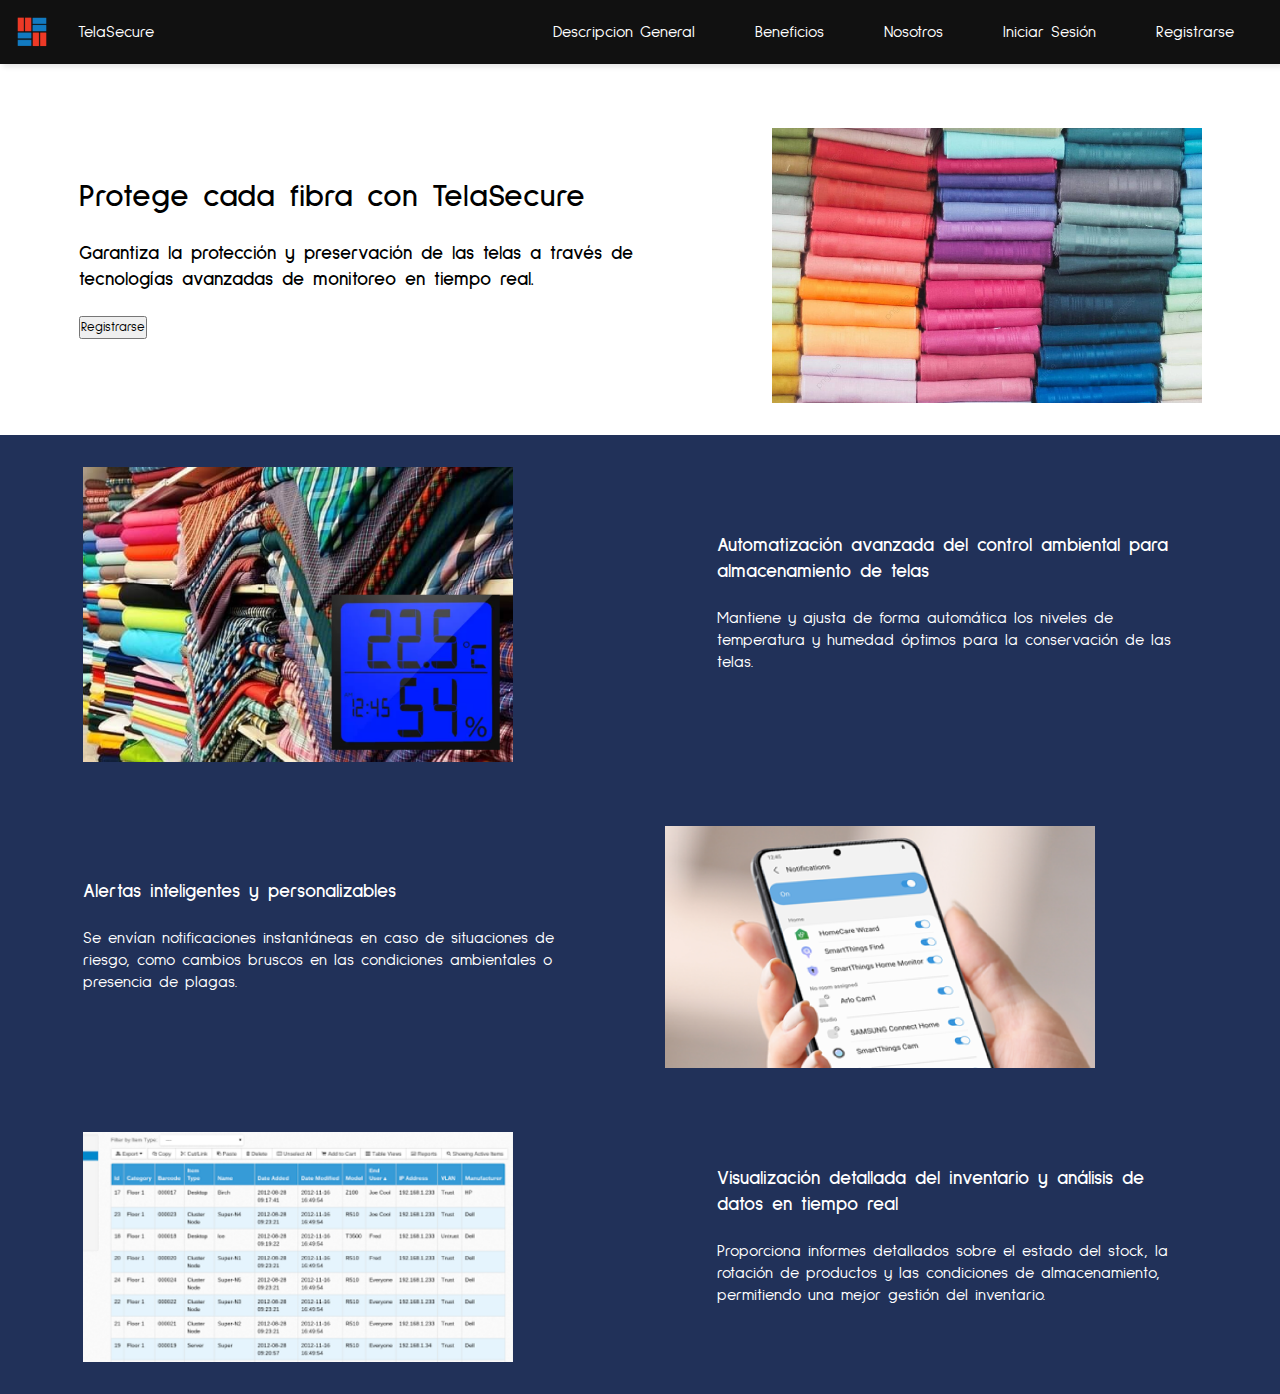
==== index.html @ ffa91fff "feat: Initial setup of landing page structure, header, description" ====
<!DOCTYPE html>
<html lang="es">
<head>
  <meta charset="UTF-8">
  <meta http-equiv="X-UA-Compatible" content="IE=edge">
  <meta name="viewport" content="width=device-width, initial-scale=1.0">
  <link rel="preconnect" href="https://fonts.googleapis.com">
    <link rel="preconnect" href="https://fonts.gstatic.com" crossorigin>
    <link href="https://fonts.googleapis.com/css2?family=Sulphur+Point:wght@300;400;700&display=swap" rel="stylesheet">
  <title>TelaSecure</title>
  <link rel="stylesheet" href="/styles/style.css">
  <style>
    nav a.active {
      font-weight: bold;
      color: var(--secundario);
    }
  </style>
</head>
<body>
  <nav>
    <ul class="sidebar">
      <li onclick="hideSidebar()"><a href="#"><svg xmlns="http://www.w3.org/2000/svg" height="26" viewBox="0 96 960 960" width="26"><path d="m249 849-42-42 231-231-231-231 42-42 231 231 231-231 42 42-231 231 231 231-42 42-231-231-231 231Z"/></svg></a></li>
      <li><a href="#DescripcionGeneral" class="nav-link">Descripcion General</a></li>
      <li><a href="#Beneficios" class="nav-link">Beneficios</a></li>
      <li><a href="#Nosotros" class="nav-link">Nosotros</a></li>
      <li><a href="/inicio-sesion.html">Iniciar Sesión</a></li>
      <li><a href="/registro.html" id="registro" >Registrarse</a></li>
    </ul>
    <img src="/img/TelaSecureLogo.png">
    <ul>
      <li><a href="/index.html">TelaSecure</a></li>
      <li class="hideOnMobile"><a href="#DescripcionGeneral" class="nav-link">Descripcion General</a></li>
      <li class="hideOnMobile"><a href="#Beneficios" class="nav-link">Beneficios</a></li>
      <li class="hideOnMobile"><a href="#Nosotros" class="nav-link">Nosotros</a></li>
      <li class="hideOnMobile"><a href="/inicio-sesion.html">Iniciar Sesión</a></li>
      <li class="hideOnMobile" id="registro"><a href="/registro.html">Registrarse</a></li>
      <li class="menu-button" onclick="showSidebar()"><a href="#"><svg xmlns="http://www.w3.org/2000/svg" height="26" viewBox="0 96 960 960" width="26"><path d="M120 816v-60h720v60H120Zm0-210v-60h720v60H120Zm0-210v-60h720v60H120Z"/></svg></a></li>
    </ul>
  </nav>
  <header>
    <section id="banner">
        <div id="eslogan">
            <h1>Protege cada fibra con <span class="highlight">TelaSecure</span></h1><br>
            <h3>Garantiza la protección y preservación de las telas a través de tecnologías avanzadas de monitoreo en tiempo real.</h3><br>
            <button class="probar" onclick="window.location.href='/registro.html'">Registrarse</button>
        </div>
        <img src="img/banner.png" width="430px" class="imagenReferencia">
    </section>
</header>

<section id="DescripcionGeneral">
    <div class="contenedorDescripcion">
        <img src="img/descripcion1.png" width="430px" class="imagenReferencia">
        <br>
        <div class="puntos">
            <h3>Automatización avanzada del control ambiental para almacenamiento de telas</h3><br>
            <p>Mantiene y ajusta de forma automática los niveles de temperatura y humedad óptimos para la conservación de las telas.</p>
            <br>
        </div>
    </div>
    <div class="contenedorDescripcion">
        <div class="puntos">
            <h3>Alertas inteligentes y personalizables</h3><br>
            <p>Se envían notificaciones instantáneas en caso de situaciones de riesgo, como cambios bruscos en las condiciones ambientales o presencia de plagas.</p>
            <br>
        </div>
        <img src="img/descripcion2.png" width="430px" class="imagenReferencia">
        <br>
    </div>
    <div class="contenedorDescripcion">
        <img src="img/descripcion3.png" width="430px" class="imagenReferencia">
        <br>
        <div class="puntos">
            <h3>Visualización detallada del inventario y análisis de datos en tiempo real</h3><br>
            <p>Proporciona informes detallados sobre el estado del stock, la rotación de productos y las condiciones de almacenamiento, permitiendo una mejor gestión del inventario.</p>
            <br>
        </div>
    </div>
</section>

<script src="/js/script.js"></script>

</body>
</html>
---- styles/style.css ----
:root {
    --principal: #213159;
    --secundario: #F04B4C;
}


* {
    margin: 0;
    padding: 0;
    box-sizing: border-box; 
    font-family: 'Sulphur Point', sans-serif;
  }
  
  body {
    min-height: 100vh;
  }
  
  nav {
    background-color: rgb(17, 17, 17);
    box-shadow: 3px 3px 5px rgba(0, 0, 0, 0.1);
    display: flex;
    height: 4rem;
    padding: 1rem;
  }
  
  nav ul {
    width: 100%;
    list-style: none;
    display: flex;
    justify-content: flex-end;
    align-items: center;
  }
  
  nav ul li a{
    color: white;
  }

  nav a {
    height: 100%;
    padding: 0 30px;
    text-decoration: none;
    display: flex;
    align-items: center;
    color: black;
  }
  
  nav a:hover {
    color: var(--secundario);
}
  
  nav li:first-child {
    margin-right: auto;
  }
  
  .sidebar {
    position: fixed;
    top: 0; 
    right: 0;
    height: 100vh;
    width: 250px;
    background-color: rgb(17, 17, 17);
    backdrop-filter: blur(12px);
    box-shadow: -10px 0 10px rgba(0, 0, 0, 0.1);
    list-style: none;
    display: none;
    flex-direction: column;
    align-items: flex-start;
    justify-content: flex-start;
  }
  
  .menu-button {
    display: none;
  }
  
  @media (max-width: 800px) {
    .hideOnMobile {
      display: none;
    }
    
    .menu-button {
      display: block;
    }
  }
  
  @media (max-width: 400px) {
    .sidebar {
      width: 100%;
    }
  }
  
  header {
    text-align: center;
    padding: 1rem;
  }
  
  #banner {
    display: flex;
    flex-wrap: wrap; 
    align-items: center;
    justify-content: space-around;
    margin-top: 2rem;
    padding:  1rem;
  }
  
  #banner #eslogan {
    width: 100%; 
    max-width: 600px;
    text-align: left;
    margin-bottom: 1rem;
  }
  
  #banner img {
    max-width: 100%; 
    height: auto;
  }
  
  @media (max-width: 768px) {
    #banner {
      flex-direction: column; 
    }
    
    #DescripcionGeneral .contenedorDescripcion{
        flex-direction: column;
    }

    #banner #eslogan {
      text-align: center; 
    }
    
    #DescripcionGeneral .contenedorDescripcion {
        text-align: center; 
    }

    #banner img {
      width: 80%;
    }
    
    #DescripcionGeneral img{
        width: 80%;
    }

    .puntos{
        width: 80%;
    }
  }
  
  @media (max-width: 480px) {
    #banner #eslogan {
      font-size: 1rem; 
    }
  
    #banner img {
      width: 100%; 
    }

    #DescripcionGeneral img{
        width: 100%;
    }

    .puntos{
        width: 250px;
    }
  }
  

.contenedorDescripcion{
    background-color: var(--principal);
    display: flex;
    justify-content: space-around;
    align-items: center;
    padding: 2rem;   
}

.puntos{
    color: white;
    width: 30rem;
}
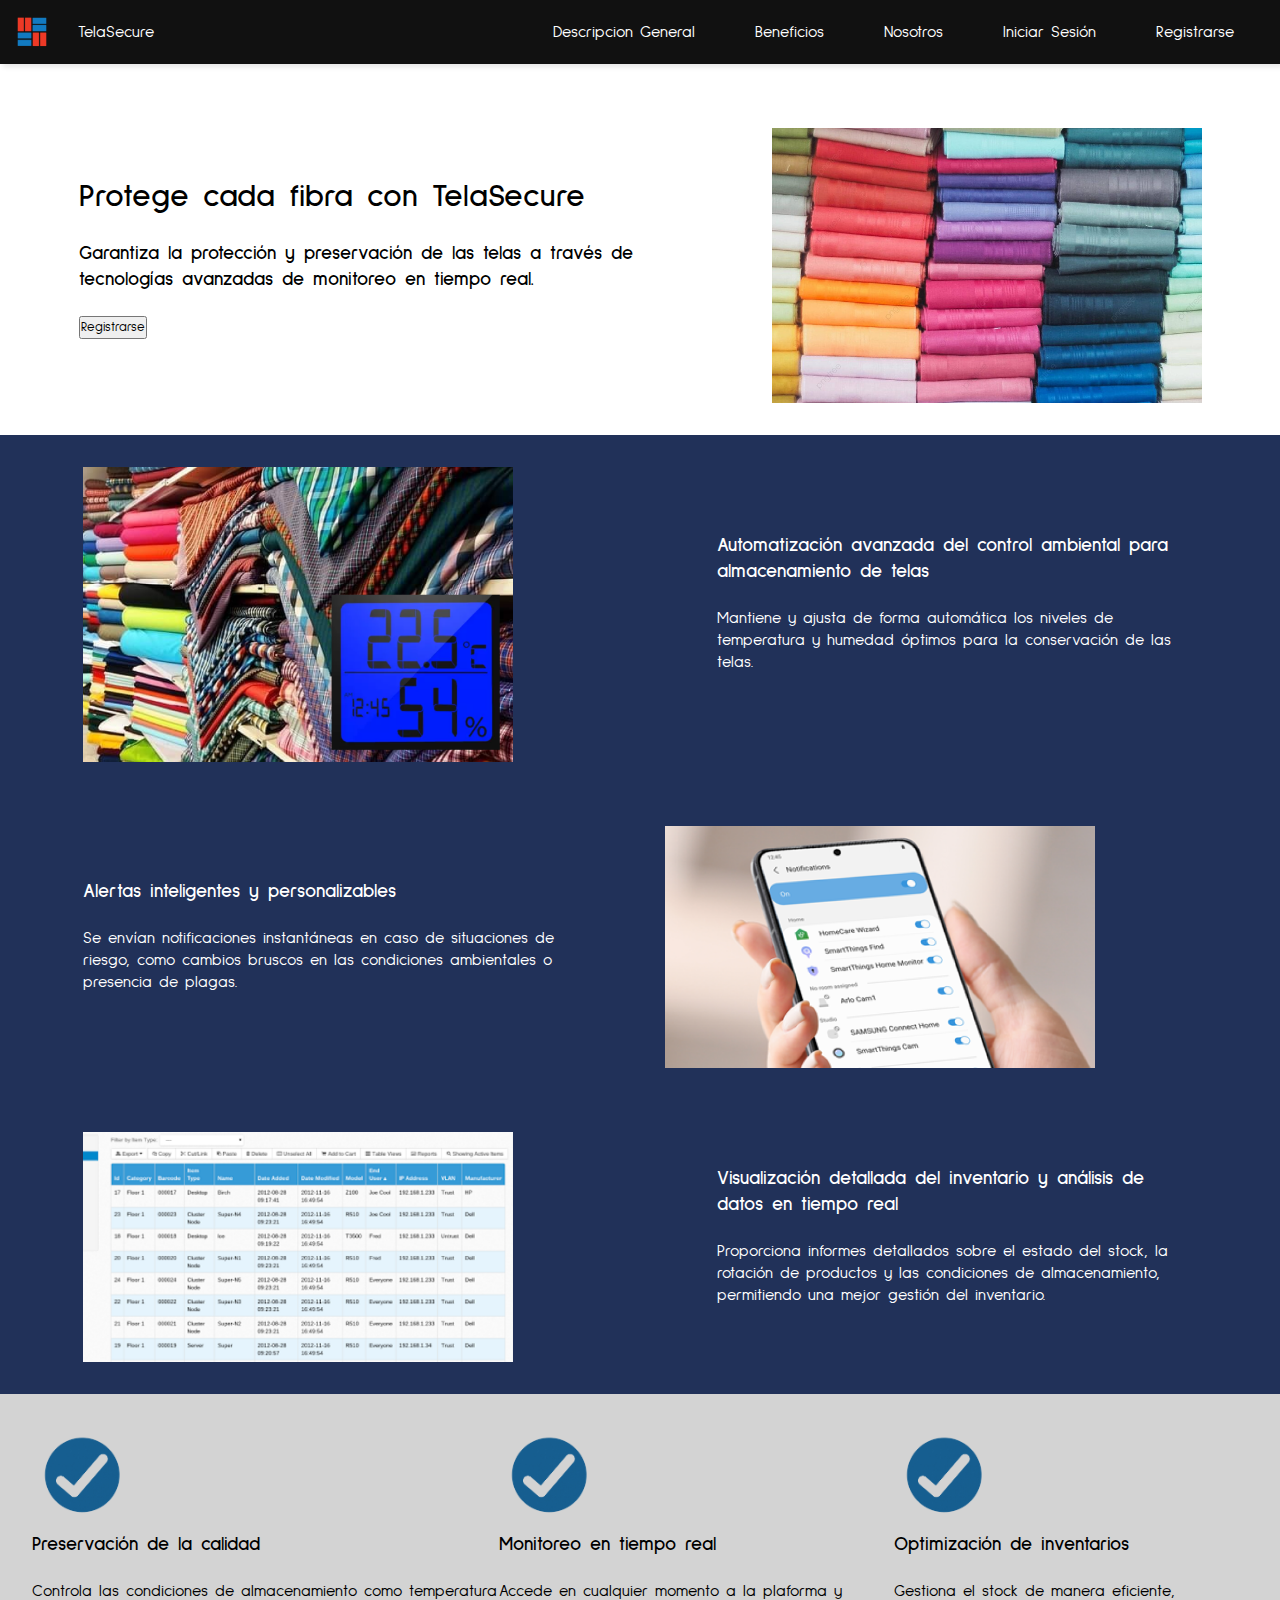
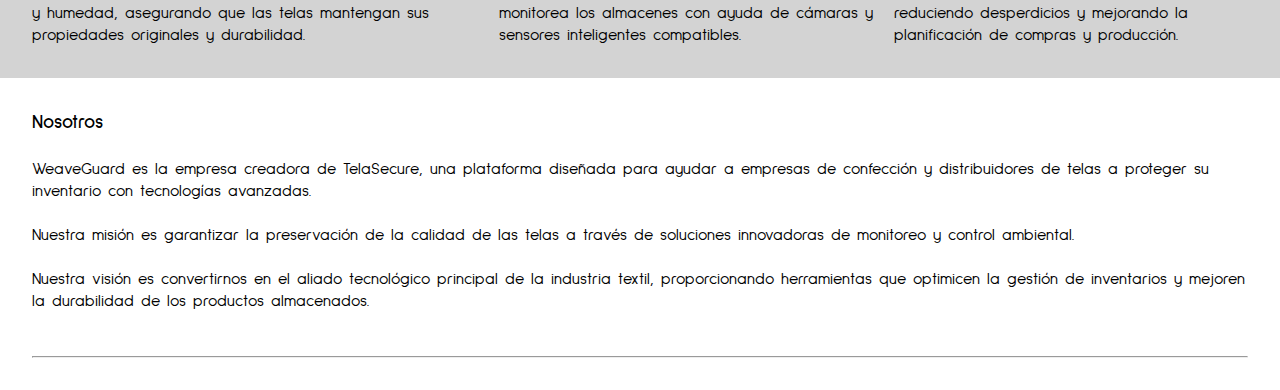
==== commit 3f15615e: "feat: Initial setup of landing page structure, header, description, beneficios, nosotros" ====
--- a/index.html
+++ b/index.html
@@ -78,6 +78,38 @@
     </div>
 </section>
 
+<section id="Beneficios">
+    <div class="contenedorBeneficios">
+        <img src="img/check.png" width="100px">
+        <h3>Preservación de la calidad</h3> <br>
+        <p>Controla las condiciones de almacenamiento como temperatura y humedad, asegurando que las telas mantengan sus propiedades originales y durabilidad.</p>
+    </div>
+    <div class="contenedorBeneficios">
+        <img src="img/check.png" width="100px">
+        <h3>Monitoreo en tiempo real</h3> <br>
+        <p>Accede en cualquier momento a la plaforma y monitorea los almacenes con ayuda de cámaras y sensores inteligentes compatibles.</p>
+    </div>
+    <div class="contenedorBeneficios">
+        <img src="img/check.png" width="100px">
+        <h3>Optimización de inventarios</h3> <br>
+        <p>Gestiona el stock de manera eficiente, reduciendo desperdicios y mejorando la planificación de compras y producción.</p>
+    </div>
+</section>
+
+<section id="Nosotros">
+    <div id="nosotros_">
+        <h3>Nosotros</h3><br>
+        <p>WeaveGuard es la empresa creadora de TelaSecure, una plataforma diseñada para ayudar a empresas de confección y distribuidores de telas a proteger su inventario con tecnologías avanzadas.
+        <br><br>
+        Nuestra misión es garantizar la preservación de la calidad de las telas a través de soluciones innovadoras de monitoreo y control ambiental.
+        <br><br>    
+        Nuestra visión es convertirnos en el aliado tecnológico principal de la industria textil, proporcionando herramientas que optimicen la gestión de inventarios y mejoren la durabilidad de los productos almacenados.</p>
+        <br><br>
+        <hr>
+    </div>
+</section>
+
+
 <script src="/js/script.js"></script>
 
 </body>
--- a/styles/style.css
+++ b/styles/style.css
@@ -1,178 +1,214 @@
 :root {
-    --principal: #213159;
-    --secundario: #F04B4C;
+  --principal: #213159;
+  --secundario: #F04B4C;
 }
 
 
 * {
-    margin: 0;
-    padding: 0;
-    box-sizing: border-box; 
-    font-family: 'Sulphur Point', sans-serif;
-  }
-  
-  body {
-    min-height: 100vh;
-  }
-  
-  nav {
-    background-color: rgb(17, 17, 17);
-    box-shadow: 3px 3px 5px rgba(0, 0, 0, 0.1);
-    display: flex;
-    height: 4rem;
-    padding: 1rem;
-  }
-  
-  nav ul {
+  margin: 0;
+  padding: 0;
+  box-sizing: border-box; 
+  font-family: 'Sulphur Point', sans-serif;
+}
+
+body {
+  min-height: 100vh;
+}
+
+nav {
+  background-color: rgb(17, 17, 17);
+  box-shadow: 3px 3px 5px rgba(0, 0, 0, 0.1);
+  display: flex;
+  height: 4rem;
+  padding: 1rem;
+}
+
+nav ul {
+  width: 100%;
+  list-style: none;
+  display: flex;
+  justify-content: flex-end;
+  align-items: center;
+}
+
+nav ul li a{
+  color: white;
+}
+
+nav a {
+  height: 100%;
+  padding: 0 30px;
+  text-decoration: none;
+  display: flex;
+  align-items: center;
+  color: black;
+}
+
+nav a:hover {
+  color: var(--secundario);
+}
+
+nav li:first-child {
+  margin-right: auto;
+}
+
+.sidebar {
+  position: fixed;
+  top: 0; 
+  right: 0;
+  height: 100vh;
+  width: 250px;
+  background-color: rgb(17, 17, 17);
+  backdrop-filter: blur(12px);
+  box-shadow: -10px 0 10px rgba(0, 0, 0, 0.1);
+  list-style: none;
+  display: none;
+  flex-direction: column;
+  align-items: flex-start;
+  justify-content: flex-start;
+}
+
+.menu-button {
+  display: none;
+}
+
+@media (max-width: 800px) {
+  .hideOnMobile {
+    display: none;
+  }
+  
+  .menu-button {
+    display: block;
+  }
+}
+
+@media (max-width: 400px) {
+  .sidebar {
     width: 100%;
-    list-style: none;
-    display: flex;
-    justify-content: flex-end;
-    align-items: center;
-  }
-  
-  nav ul li a{
-    color: white;
-  }
-
-  nav a {
-    height: 100%;
-    padding: 0 30px;
-    text-decoration: none;
-    display: flex;
-    align-items: center;
-    color: black;
-  }
-  
-  nav a:hover {
-    color: var(--secundario);
-}
-  
-  nav li:first-child {
-    margin-right: auto;
-  }
-  
-  .sidebar {
-    position: fixed;
-    top: 0; 
-    right: 0;
-    height: 100vh;
-    width: 250px;
-    background-color: rgb(17, 17, 17);
-    backdrop-filter: blur(12px);
-    box-shadow: -10px 0 10px rgba(0, 0, 0, 0.1);
-    list-style: none;
-    display: none;
-    flex-direction: column;
-    align-items: flex-start;
-    justify-content: flex-start;
-  }
-  
-  .menu-button {
-    display: none;
-  }
-  
-  @media (max-width: 800px) {
-    .hideOnMobile {
-      display: none;
-    }
-    
-    .menu-button {
-      display: block;
-    }
-  }
-  
-  @media (max-width: 400px) {
-    .sidebar {
+  }
+}
+
+header {
+  text-align: center;
+  padding: 1rem;
+}
+
+#banner {
+  display: flex;
+  flex-wrap: wrap; 
+  align-items: center;
+  justify-content: space-around;
+  margin-top: 2rem;
+  padding:  1rem;
+}
+
+#banner #eslogan {
+  width: 100%; 
+  max-width: 600px;
+  text-align: left;
+  margin-bottom: 1rem;
+}
+
+#banner img {
+  max-width: 100%; 
+  height: auto;
+}
+
+@media (max-width: 768px) {
+  #banner {
+    flex-direction: column; 
+  }
+  
+  #DescripcionGeneral .contenedorDescripcion{
+      flex-direction: column;
+  }
+
+  #Beneficios {
+      flex-direction: column;
+  }
+
+  #banner #eslogan {
+    text-align: center; 
+  }
+  
+  #DescripcionGeneral .contenedorDescripcion {
+      text-align: center; 
+  }
+
+  #Beneficios .contenedorBeneficios {
+      text-align: center; 
+  }
+
+  #banner img {
+    width: 80%;
+  }
+  #Beneficios img{
+      width: 20%;
+  }
+  
+  #DescripcionGeneral img{
+      width: 80%;
+  }
+
+  .puntos{
+      width: 80%;
+  }
+}
+
+@media (max-width: 480px) {
+  #banner #eslogan {
+    font-size: 1rem; 
+  }
+
+  #banner img {
+    width: 100%; 
+  }
+
+  #Beneficios img{
+      width: 20%;
+  }
+  
+  #DescripcionGeneral img{
       width: 100%;
-    }
-  }
-  
-  header {
-    text-align: center;
-    padding: 1rem;
-  }
-  
-  #banner {
-    display: flex;
-    flex-wrap: wrap; 
-    align-items: center;
-    justify-content: space-around;
-    margin-top: 2rem;
-    padding:  1rem;
-  }
-  
-  #banner #eslogan {
-    width: 100%; 
-    max-width: 600px;
-    text-align: left;
-    margin-bottom: 1rem;
-  }
-  
-  #banner img {
-    max-width: 100%; 
-    height: auto;
-  }
-  
-  @media (max-width: 768px) {
-    #banner {
-      flex-direction: column; 
-    }
-    
-    #DescripcionGeneral .contenedorDescripcion{
-        flex-direction: column;
-    }
-
-    #banner #eslogan {
-      text-align: center; 
-    }
-    
-    #DescripcionGeneral .contenedorDescripcion {
-        text-align: center; 
-    }
-
-    #banner img {
-      width: 80%;
-    }
-    
-    #DescripcionGeneral img{
-        width: 80%;
-    }
-
-    .puntos{
-        width: 80%;
-    }
-  }
-  
-  @media (max-width: 480px) {
-    #banner #eslogan {
-      font-size: 1rem; 
-    }
-  
-    #banner img {
-      width: 100%; 
-    }
-
-    #DescripcionGeneral img{
-        width: 100%;
-    }
-
-    .puntos{
-        width: 250px;
-    }
-  }
-  
+  }
+
+  .puntos{
+      width: 250px;
+  }
+}
+
 
 .contenedorDescripcion{
-    background-color: var(--principal);
-    display: flex;
-    justify-content: space-around;
-    align-items: center;
-    padding: 2rem;   
+  background-color: var(--principal);
+  display: flex;
+  justify-content: space-around;
+  align-items: center;
+  padding: 2rem;   
 }
 
 .puntos{
-    color: white;
-    width: 30rem;
-}
-
+  color: white;
+  width: 30rem;
+}
+
+
+#Beneficios{
+  display: flex;
+  align-items: center;
+  padding: 2rem;
+  background-color: lightgray;
+}
+
+.contenedorBeneficios img{
+  justify-items: center;
+}
+
+
+#Nosotros{
+  padding: 2rem;
+}
+
+#nosotrosHorizon{
+  padding: 1rem;
+}
+
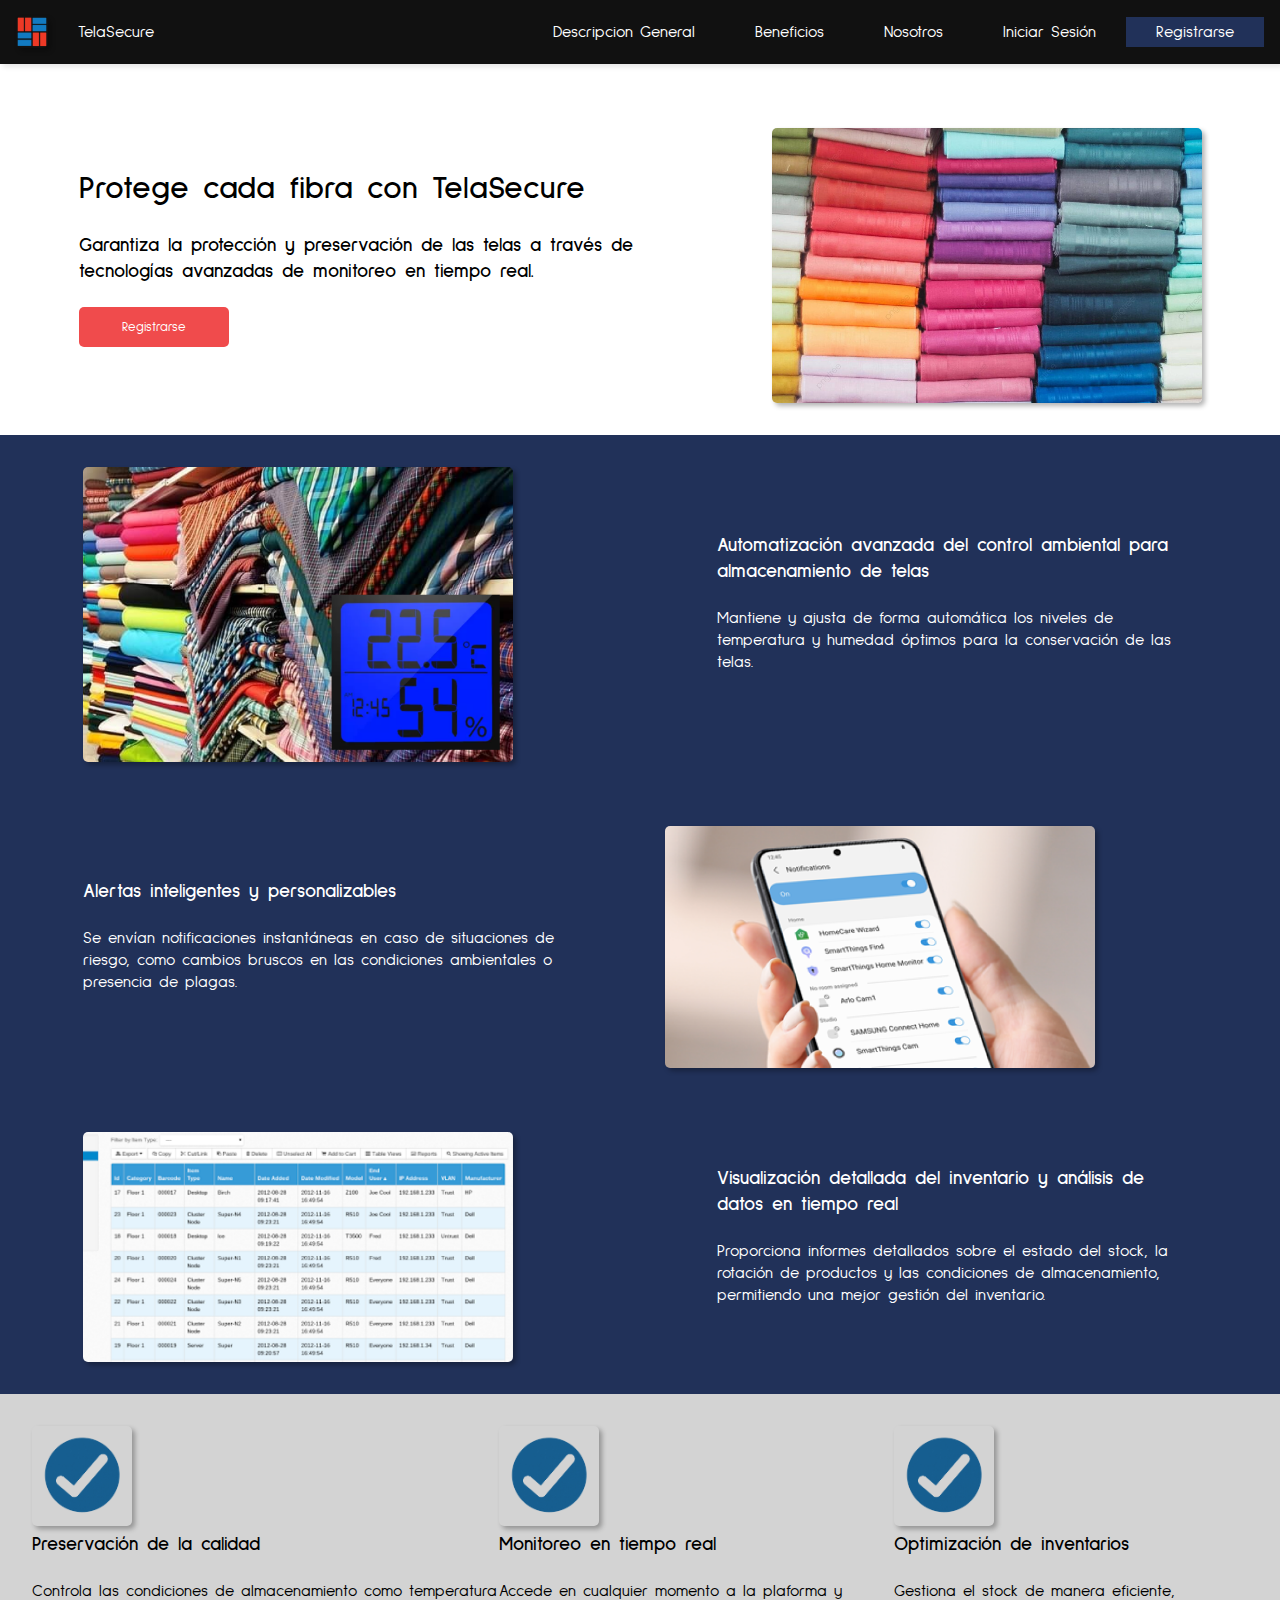
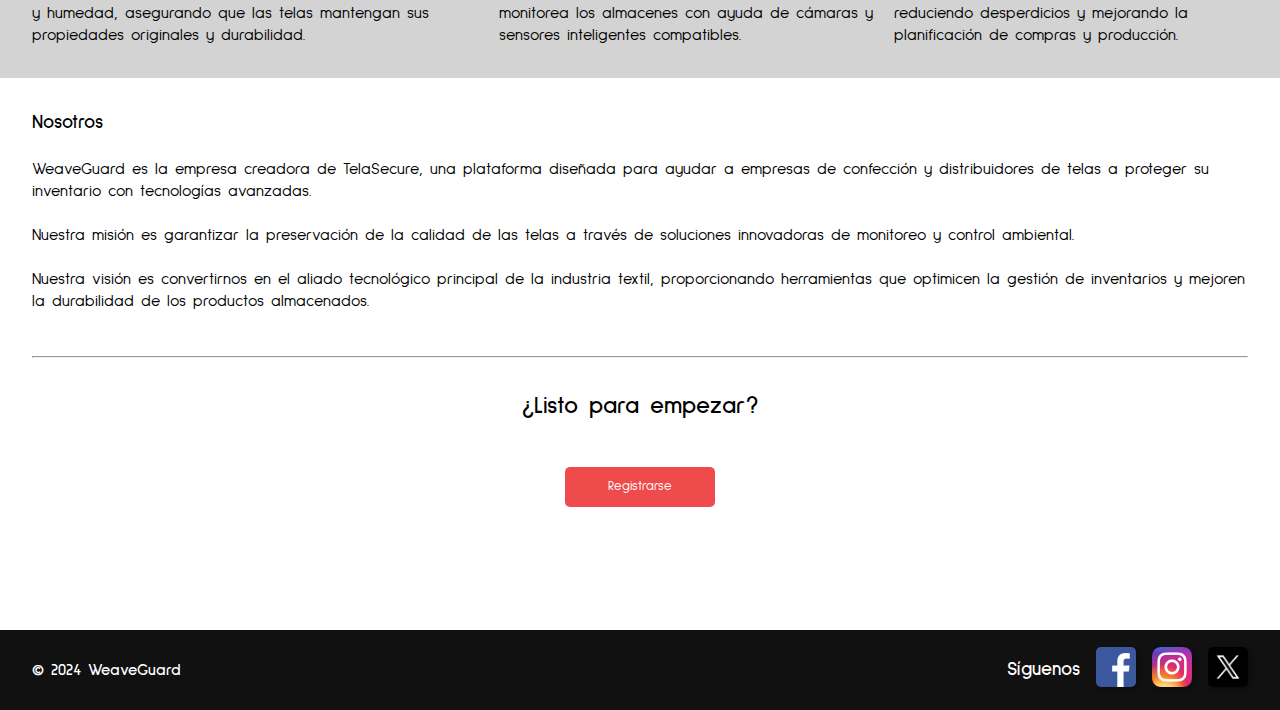
==== commit 3c2b1f45: "Add Footer Landing Page" ====
--- a/index.html
+++ b/index.html
@@ -109,6 +109,29 @@
     </div>
 </section>
 
+<section id="lanzar">
+  <h2>¿Listo para empezar?</h2>
+  <br><br>
+  <button class="probar" onclick="window.location.href='/registro.html'">Registrarse</button>
+</section>
+
+
+<footer>
+  <h4>&copy; 2024 WeaveGuard</h4>
+  <div id="siguenos">
+      <h3>Síguenos</h3>
+      <a href="https://www.facebook.com" target="_blank" class="facebook-logo">
+          <img width="40px" src="/img/logo_fb.png" alt="Facebook Logo">
+      </a>
+      <a href="https://www.instagram.com" target="_blank" class="instagram-logo">
+          <img width="40px" src="/img/logo_ig.webp" alt="instagramLogo">
+      </a>
+      <a href="https://www.x.com" target="_blank" class="x-logo">
+          <img width="40px" src="/img/logo_x.avif" alt="x Logo">
+      </a>
+  </div>
+</footer>
+
 
 <script src="/js/script.js"></script>
 
--- a/styles/style.css
+++ b/styles/style.css
@@ -212,3 +212,48 @@
   padding: 1rem;
 }
 
+
+
+#lanzar{
+  height: 15rem;
+  text-align: center;
+}
+
+button{
+  background-color:  var(--secundario);
+  border-style: none;
+  height: 40px;
+  width: 150px;
+  border-radius: 5px;
+  color: white;
+}
+
+#registro{
+  background-color: var(--principal);
+  height: 30px;
+}
+
+img{
+  border-radius: 5px;
+  box-shadow: 3px 3px 5px rgba(0, 0, 0, 0.3);
+}
+
+footer{
+  height: 5rem;
+  background-color: rgb(17, 17, 17);
+  display: flex;
+  align-items: center;
+  justify-content: space-between;
+  padding: 2rem;
+  color: white;
+}
+
+#siguenos{
+  display: flex;
+  align-items: center;
+  justify-content: space-around;
+}
+
+#siguenos img{
+  margin-left: 1rem;
+}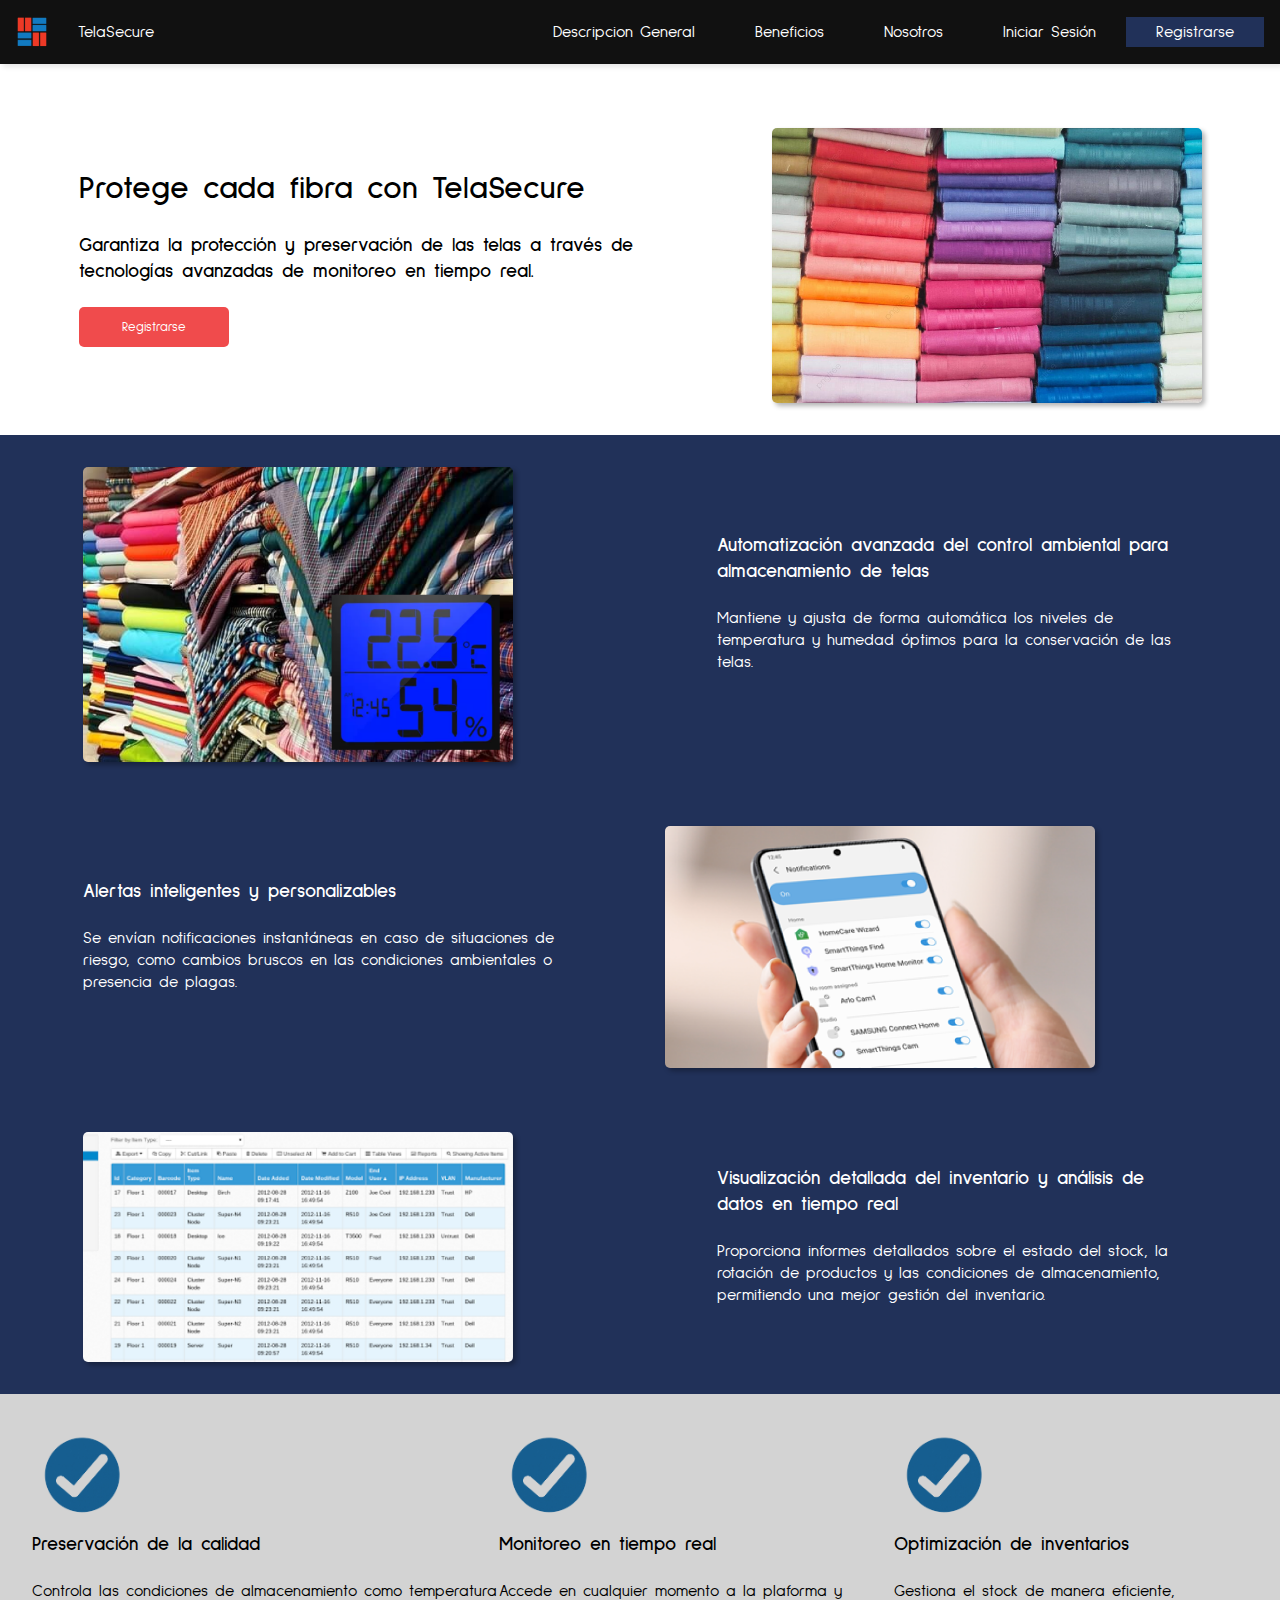
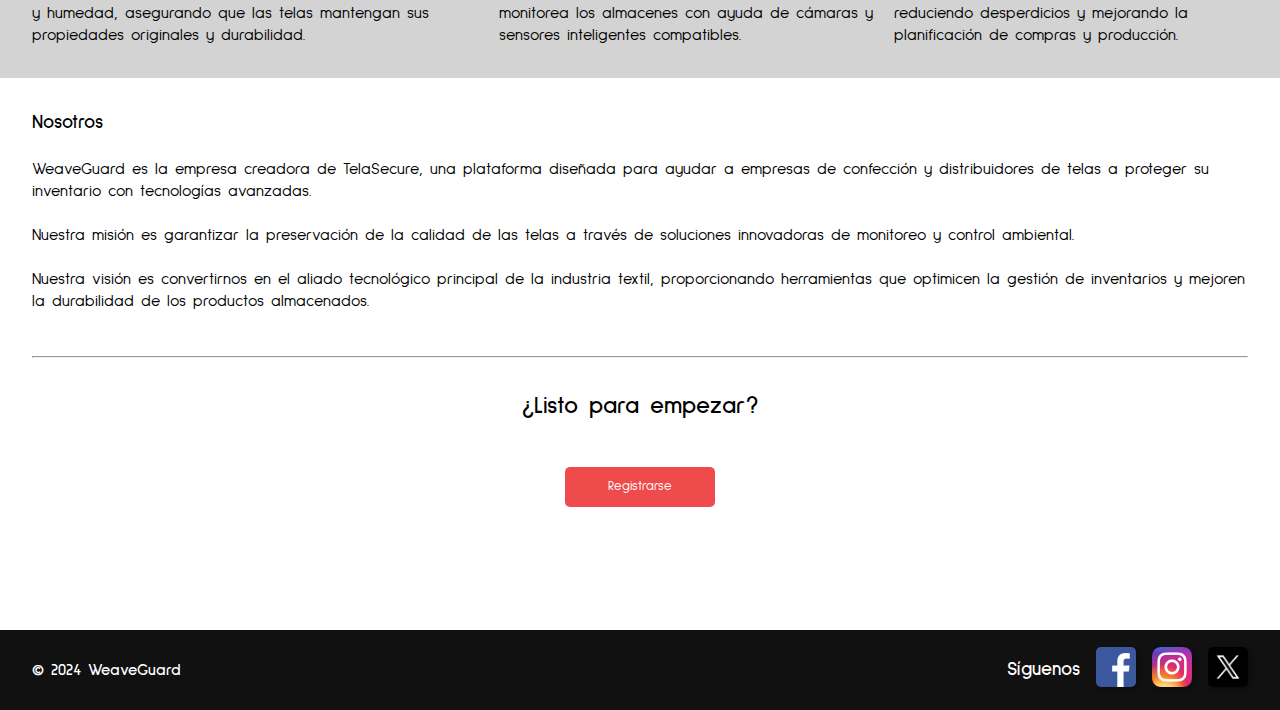
==== commit fd87e223: "fix: paths" ====
--- a/index.html
+++ b/index.html
@@ -8,7 +8,7 @@
     <link rel="preconnect" href="https://fonts.gstatic.com" crossorigin>
     <link href="https://fonts.googleapis.com/css2?family=Sulphur+Point:wght@300;400;700&display=swap" rel="stylesheet">
   <title>TelaSecure</title>
-  <link rel="stylesheet" href="/styles/style.css">
+  <link rel="stylesheet" href="styles/style.css">
   <style>
     nav a.active {
       font-weight: bold;
@@ -23,17 +23,17 @@
       <li><a href="#DescripcionGeneral" class="nav-link">Descripcion General</a></li>
       <li><a href="#Beneficios" class="nav-link">Beneficios</a></li>
       <li><a href="#Nosotros" class="nav-link">Nosotros</a></li>
-      <li><a href="/inicio-sesion.html">Iniciar Sesión</a></li>
-      <li><a href="/registro.html" id="registro" >Registrarse</a></li>
+      <li><a href="inicio-sesion.html">Iniciar Sesión</a></li>
+      <li><a href="registro.html" id="registro" >Registrarse</a></li>
     </ul>
-    <img src="/img/TelaSecureLogo.png">
+    <img src="img/TelaSecureLogo.png">
     <ul>
-      <li><a href="/index.html">TelaSecure</a></li>
+      <li><a href="index.html">TelaSecure</a></li>
       <li class="hideOnMobile"><a href="#DescripcionGeneral" class="nav-link">Descripcion General</a></li>
       <li class="hideOnMobile"><a href="#Beneficios" class="nav-link">Beneficios</a></li>
       <li class="hideOnMobile"><a href="#Nosotros" class="nav-link">Nosotros</a></li>
-      <li class="hideOnMobile"><a href="/inicio-sesion.html">Iniciar Sesión</a></li>
-      <li class="hideOnMobile" id="registro"><a href="/registro.html">Registrarse</a></li>
+      <li class="hideOnMobile"><a href="inicio-sesion.html">Iniciar Sesión</a></li>
+      <li class="hideOnMobile" id="registro"><a href="registro.html">Registrarse</a></li>
       <li class="menu-button" onclick="showSidebar()"><a href="#"><svg xmlns="http://www.w3.org/2000/svg" height="26" viewBox="0 96 960 960" width="26"><path d="M120 816v-60h720v60H120Zm0-210v-60h720v60H120Zm0-210v-60h720v60H120Z"/></svg></a></li>
     </ul>
   </nav>
@@ -42,7 +42,7 @@
         <div id="eslogan">
             <h1>Protege cada fibra con <span class="highlight">TelaSecure</span></h1><br>
             <h3>Garantiza la protección y preservación de las telas a través de tecnologías avanzadas de monitoreo en tiempo real.</h3><br>
-            <button class="probar" onclick="window.location.href='/registro.html'">Registrarse</button>
+            <button class="probar" onclick="window.location.href='registro.html'">Registrarse</button>
         </div>
         <img src="img/banner.png" width="430px" class="imagenReferencia">
     </section>
@@ -112,7 +112,7 @@
 <section id="lanzar">
   <h2>¿Listo para empezar?</h2>
   <br><br>
-  <button class="probar" onclick="window.location.href='/registro.html'">Registrarse</button>
+  <button class="probar" onclick="window.location.href='registro.html'">Registrarse</button>
 </section>
 
 
@@ -121,19 +121,19 @@
   <div id="siguenos">
       <h3>Síguenos</h3>
       <a href="https://www.facebook.com" target="_blank" class="facebook-logo">
-          <img width="40px" src="/img/logo_fb.png" alt="Facebook Logo">
+          <img width="40px" src="img/logo_fb.png" alt="Facebook Logo">
       </a>
       <a href="https://www.instagram.com" target="_blank" class="instagram-logo">
-          <img width="40px" src="/img/logo_ig.webp" alt="instagramLogo">
+          <img width="40px" src="img/logo_ig.webp" alt="instagramLogo">
       </a>
       <a href="https://www.x.com" target="_blank" class="x-logo">
-          <img width="40px" src="/img/logo_x.avif" alt="x Logo">
+          <img width="40px" src="img/logo_x.avif" alt="x Logo">
       </a>
   </div>
 </footer>
 
 
-<script src="/js/script.js"></script>
+<script src="js/script.js"></script>
 
 </body>
 </html>
--- a/styles/style.css
+++ b/styles/style.css
@@ -256,4 +256,45 @@
 
 #siguenos img{
   margin-left: 1rem;
-}+}
+
+.formulario{
+    background-color: var(--principal);
+    height:80vh;
+    display: flex;
+    align-items: center;
+    justify-content: center;
+}
+
+#Registrarse, #IniciarSesion{
+    background-color: lightgray;
+    display: flex;
+    flex-direction: column;
+    align-items: center;
+    justify-content: center;
+    padding: 2rem;
+    border-radius: 10px;    
+}
+
+form button{
+    margin-left: 90px;
+}
+
+
+input{
+    width: 20rem;
+    border-radius: 5px;
+}
+
+button:hover{
+  cursor: pointer;
+  background-color: #fd2a2a;
+}
+
+nav img{
+  box-shadow: none;
+}
+
+.contenedorBeneficios img{
+  box-shadow: none;
+}
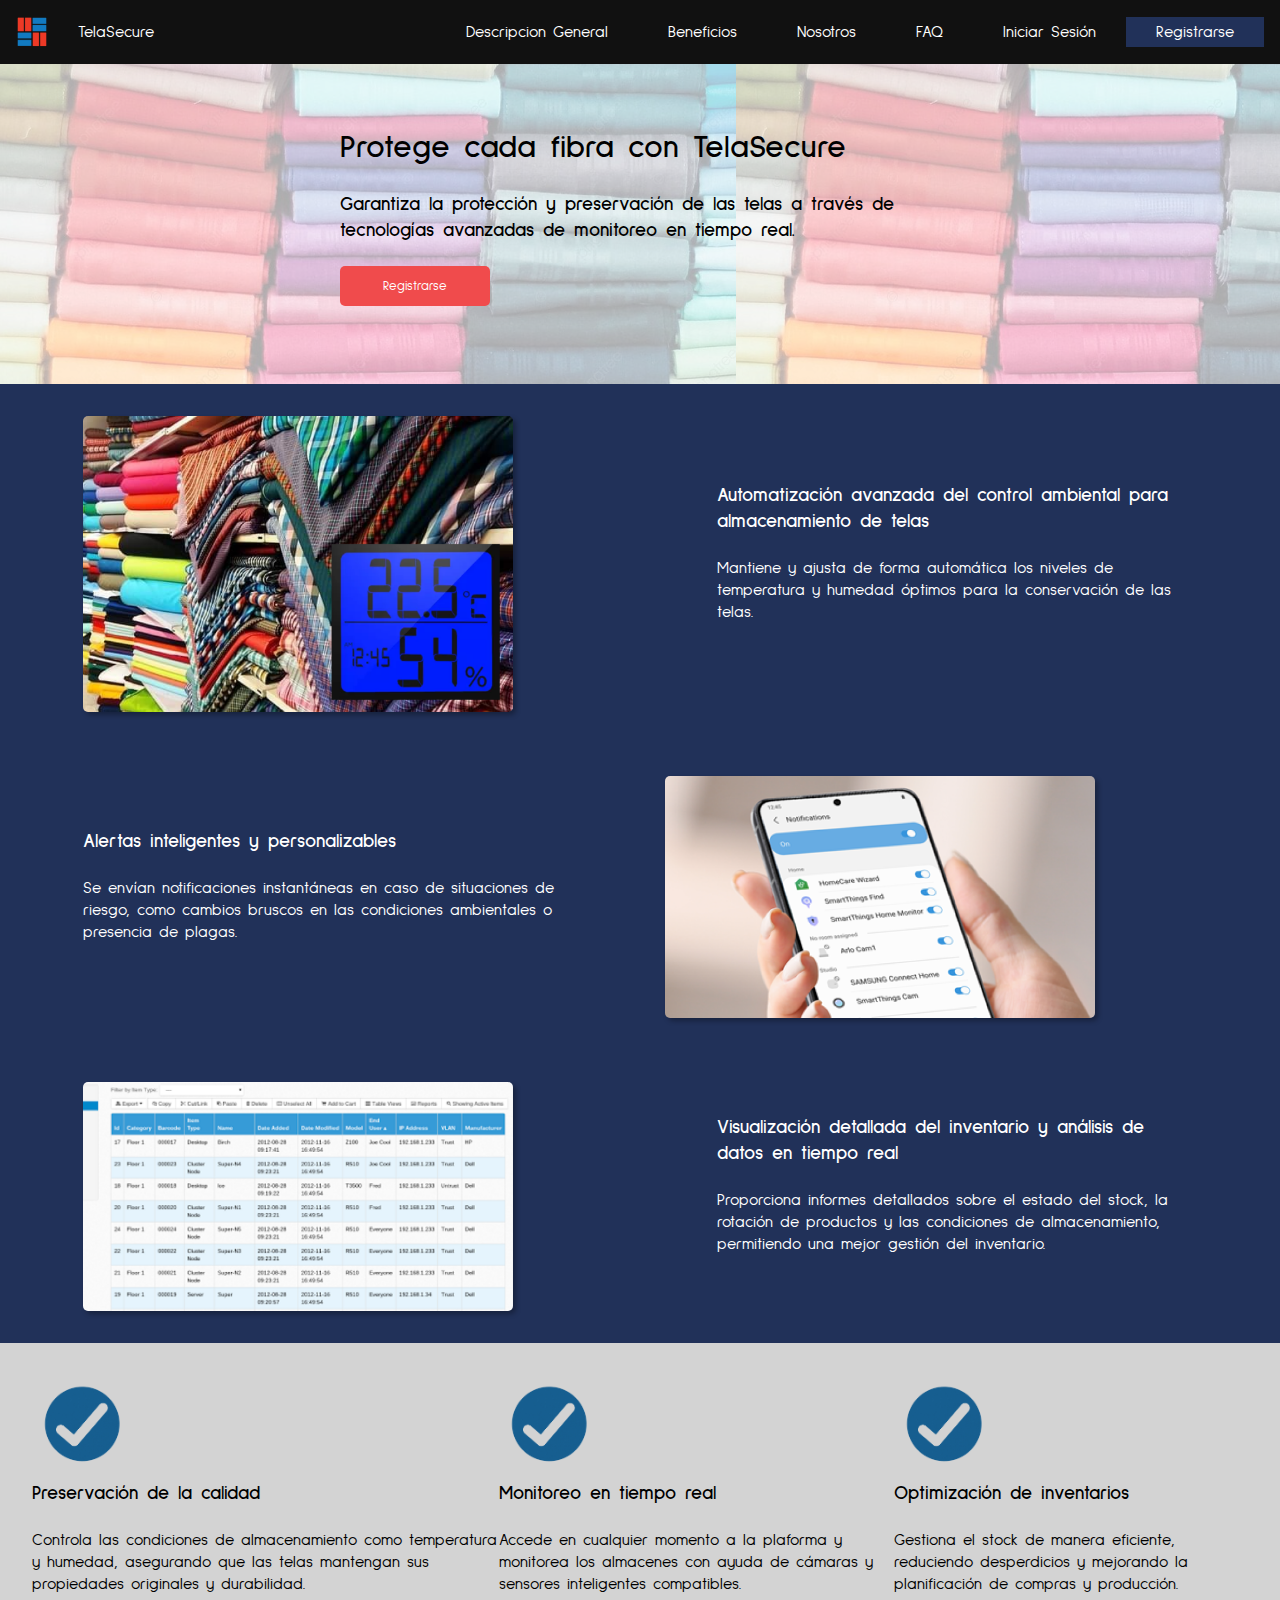
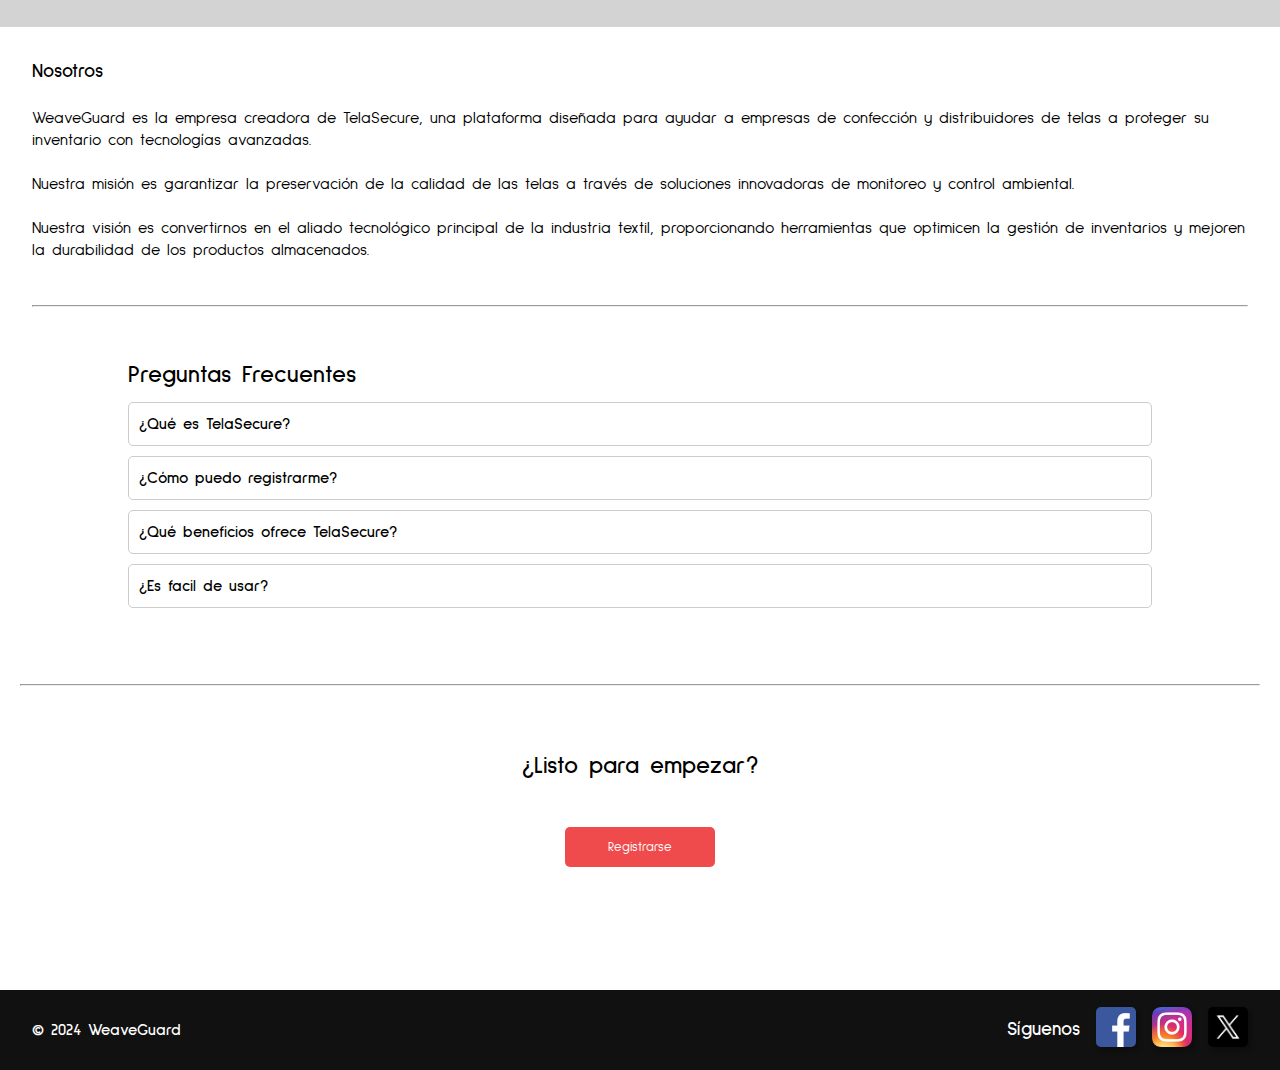
==== commit 828e67c0: "feat: added faq section" ====
--- a/index.html
+++ b/index.html
@@ -23,6 +23,7 @@
       <li><a href="#DescripcionGeneral" class="nav-link">Descripcion General</a></li>
       <li><a href="#Beneficios" class="nav-link">Beneficios</a></li>
       <li><a href="#Nosotros" class="nav-link">Nosotros</a></li>
+      <li><a href="#faq-section" class="nav-link">FAQ</a></li> 
       <li><a href="inicio-sesion.html">Iniciar Sesión</a></li>
       <li><a href="registro.html" id="registro" >Registrarse</a></li>
     </ul>
@@ -32,6 +33,7 @@
       <li class="hideOnMobile"><a href="#DescripcionGeneral" class="nav-link">Descripcion General</a></li>
       <li class="hideOnMobile"><a href="#Beneficios" class="nav-link">Beneficios</a></li>
       <li class="hideOnMobile"><a href="#Nosotros" class="nav-link">Nosotros</a></li>
+      <li class="hideOnMobile"><a href="#faq-section" class="nav-link">FAQ</a></li> 
       <li class="hideOnMobile"><a href="inicio-sesion.html">Iniciar Sesión</a></li>
       <li class="hideOnMobile" id="registro"><a href="registro.html">Registrarse</a></li>
       <li class="menu-button" onclick="showSidebar()"><a href="#"><svg xmlns="http://www.w3.org/2000/svg" height="26" viewBox="0 96 960 960" width="26"><path d="M120 816v-60h720v60H120Zm0-210v-60h720v60H120Zm0-210v-60h720v60H120Z"/></svg></a></li>
@@ -44,7 +46,6 @@
             <h3>Garantiza la protección y preservación de las telas a través de tecnologías avanzadas de monitoreo en tiempo real.</h3><br>
             <button class="probar" onclick="window.location.href='registro.html'">Registrarse</button>
         </div>
-        <img src="img/banner.png" width="430px" class="imagenReferencia">
     </section>
 </header>
 
@@ -109,6 +110,40 @@
     </div>
 </section>
 
+<section id="faq-section" class="faq-section">
+  <div class="faq-container">
+  <h2>Preguntas Frecuentes</h2>
+  <div class="faq" onclick="toggleAnswer(this)">
+    <h4>¿Qué es TelaSecure?</h4>
+    <div class="faq-answer">
+      <p>TelaSecure es una plataforma diseñada para la preservación y protección del inventario en empresas de confección y distribuidores de telas, utilizando tecnología avanzada para monitorear condiciones ambientales y asegurar la calidad de las telas almacenadas.</p>
+    </div>
+  </div>
+  <div class="faq" onclick="toggleAnswer(this)">
+    <h4>¿Cómo puedo registrarme?</h4>
+    <div class="faq-answer">
+      <p>Puedes registrarte haciendo clic en el botón "Registrarse" en la parte superior de la página y siguiendo las instrucciones.</p>
+    </div>
+  </div>
+  <div class="faq" onclick="toggleAnswer(this)">
+    <h4>¿Qué beneficios ofrece TelaSecure?</h4>
+    <div class="faq-answer">
+      <p>TelaSecure permite una gestión eficiente de los almacenes de telas mediante control en tiempo real de factores críticos como temperatura y humedad, evitando deterioro del material y optimizando el inventario.</p>
+    </div>
+  </div>
+  <div class="faq" onclick="toggleAnswer(this)">
+    <h4>¿Es facil de usar?</h4>
+    <div class="faq-answer">
+      <p>Sí, TelaSecure es fácil de usar e intuitiva, con herramientas de monitoreo en tiempo real y alertas configurables que facilitan la gestión de inventarios de textiles.</p>
+    </div>
+  </div>
+</div>
+<br><br><br>
+<hr>
+</section>
+
+<br><br>
+
 <section id="lanzar">
   <h2>¿Listo para empezar?</h2>
   <br><br>
--- a/styles/style.css
+++ b/styles/style.css
@@ -90,7 +90,6 @@
 
 header {
   text-align: center;
-  padding: 1rem;
 }
 
 #banner {
@@ -98,8 +97,12 @@
   flex-wrap: wrap; 
   align-items: center;
   justify-content: space-around;
-  margin-top: 2rem;
+  margin: 0;
   padding:  1rem;
+  background-image: url(/img/banner.png);
+  height: 20rem;
+  background-color: rgba(255, 255, 255, 0.65);
+  background-blend-mode: lighten;
 }
 
 #banner #eslogan {
@@ -298,3 +301,37 @@
 .contenedorBeneficios img{
   box-shadow: none;
 }
+
+.faq-section {
+  padding: 20px;
+  border-radius: 8px;
+}
+
+.faq {
+  margin: 10px 0;
+  padding: 10px;
+  border: 1px solid #ccc;
+  border-radius: 5px;
+  cursor: pointer;
+}
+
+.faq h4 {
+  margin: 0;
+}
+
+.faq-answer {
+  display: none; /* Ocultar respuesta por defecto */
+  margin-top: 10px;
+}
+
+.faq-answer p {
+  margin: 0;
+  padding: 5px;
+  background-color: white;
+  border-radius: 4px;
+}
+
+.faq-container{
+  max-width: 64rem;
+  margin: auto;
+}
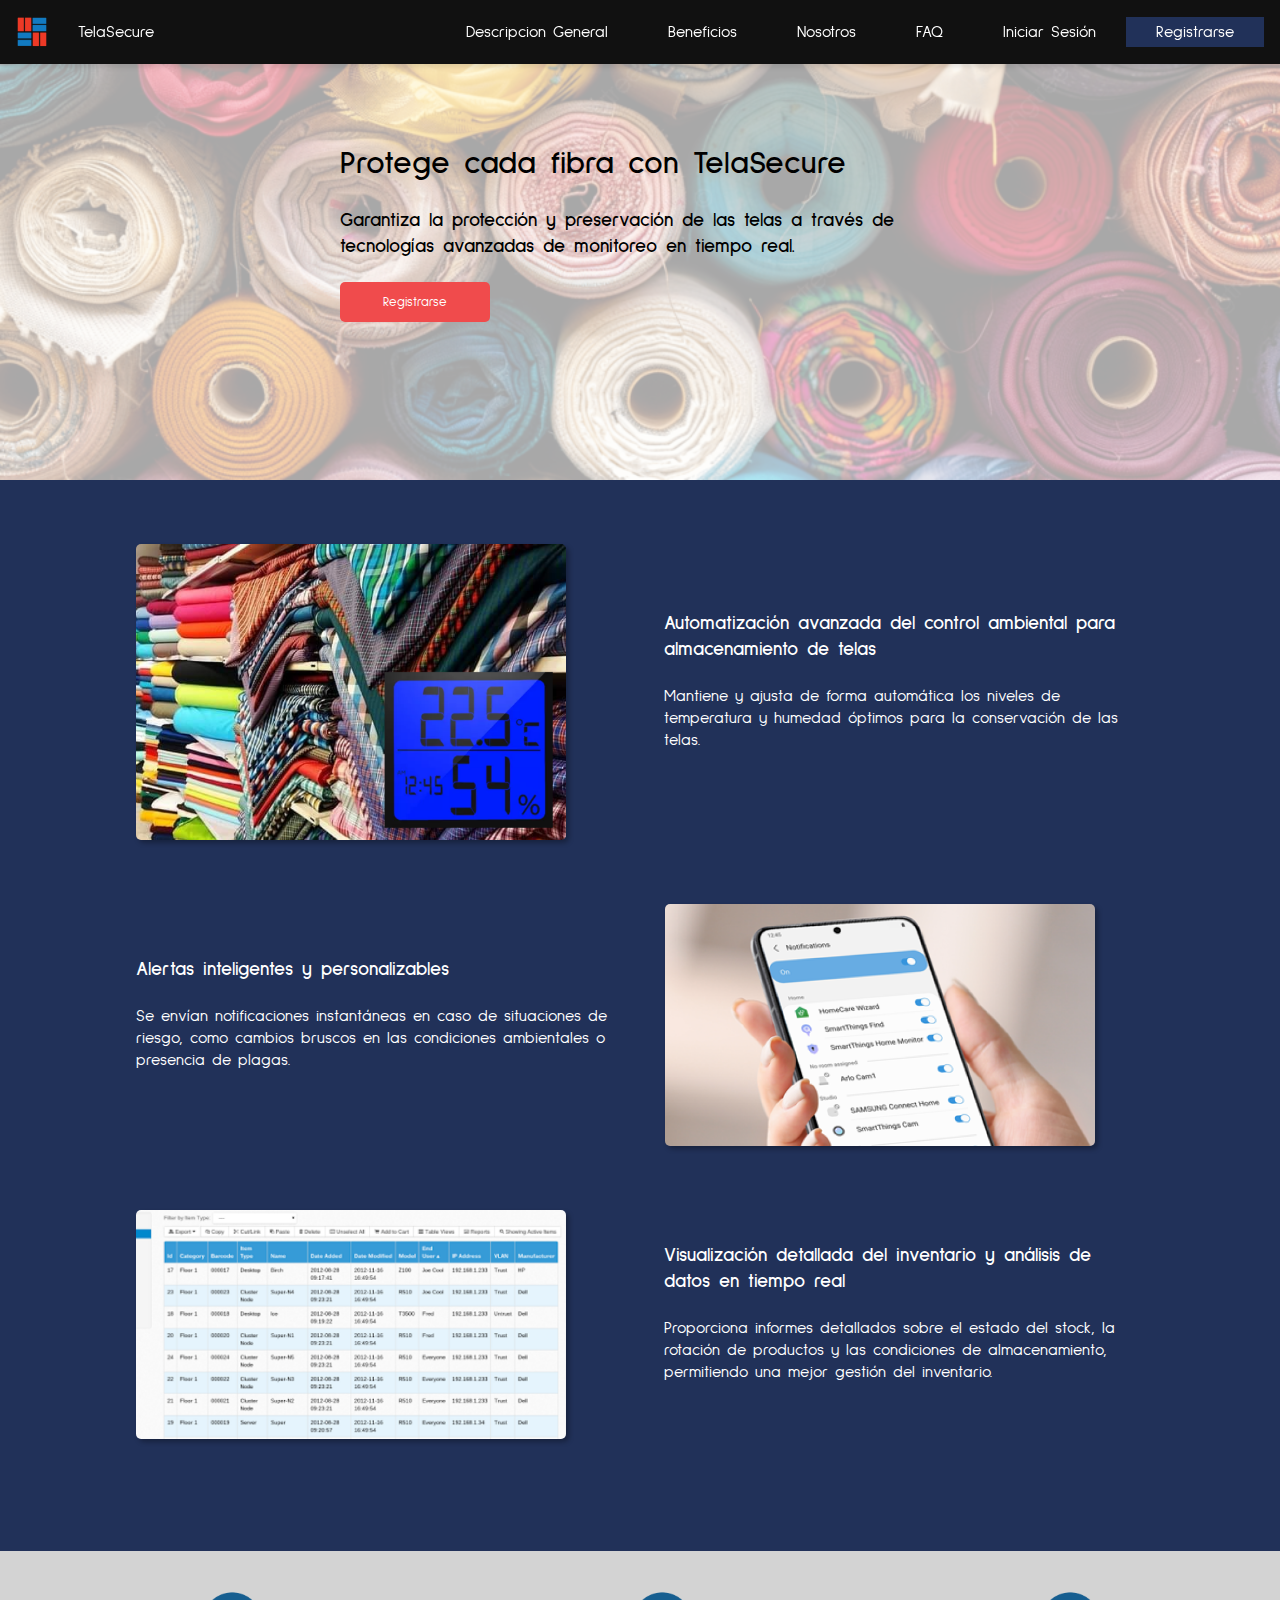
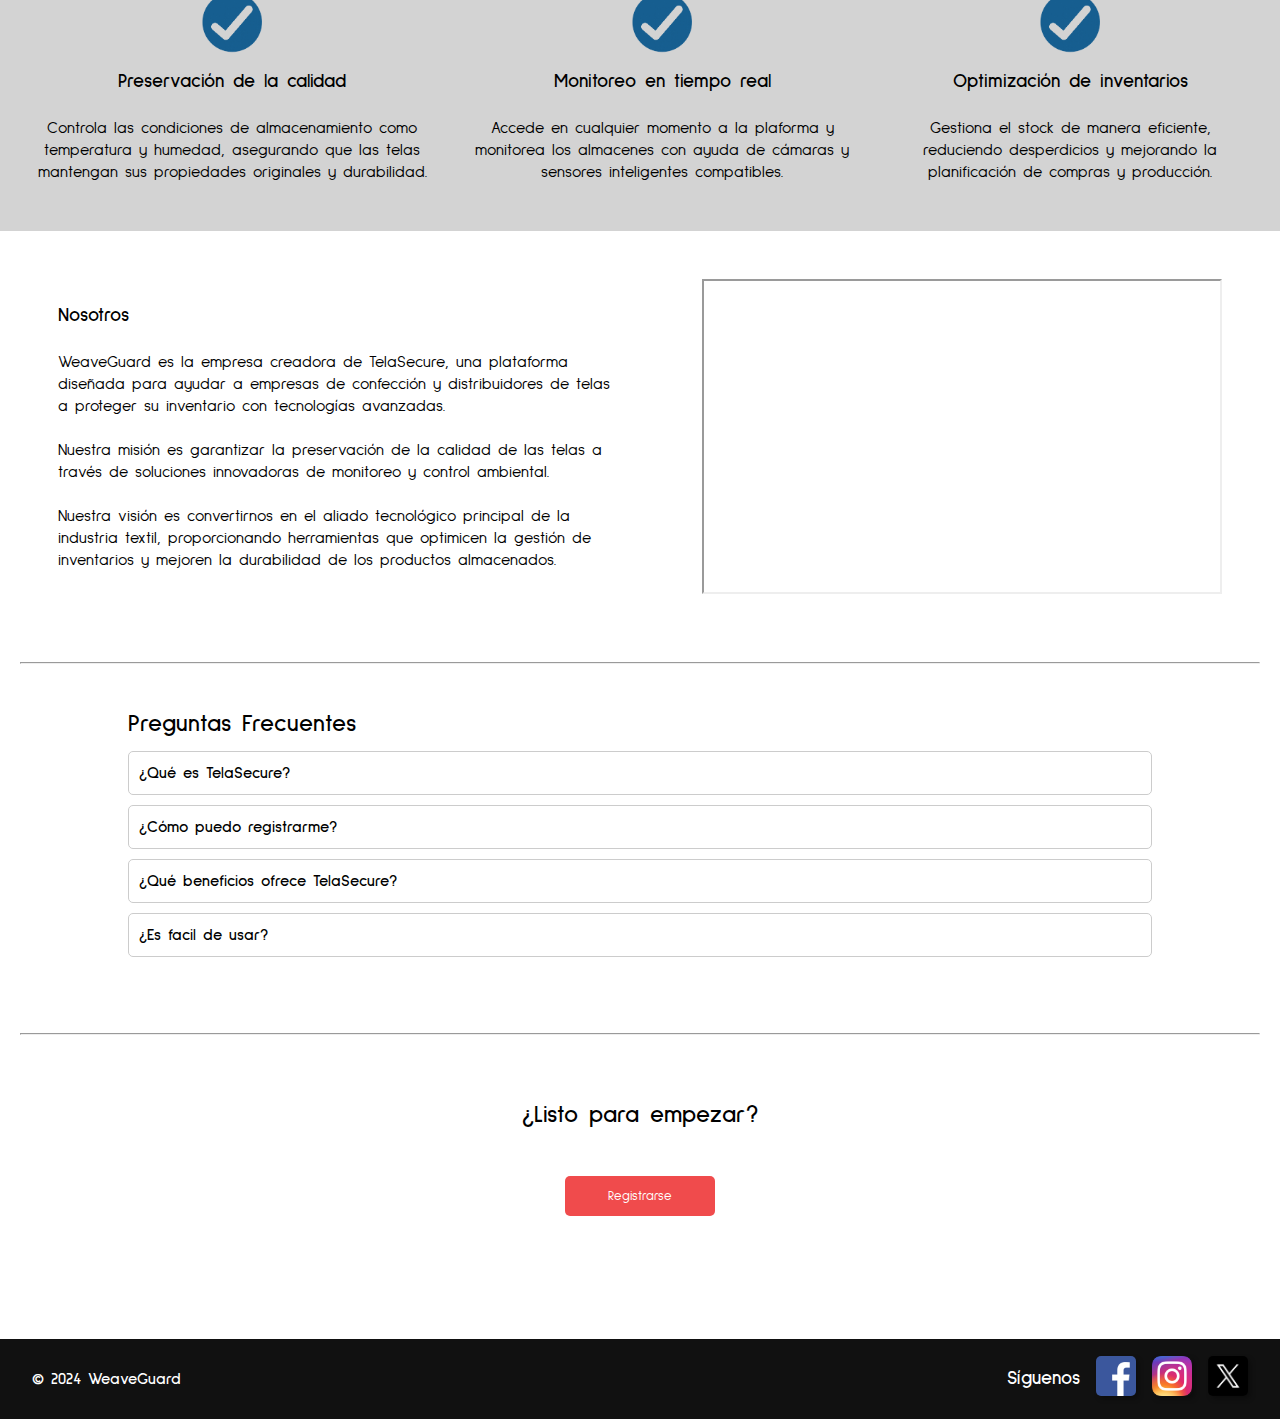
==== commit 087061a8: "fix: gap, margins and padding" ====
--- a/index.html
+++ b/index.html
@@ -24,8 +24,8 @@
       <li><a href="#Beneficios" class="nav-link">Beneficios</a></li>
       <li><a href="#Nosotros" class="nav-link">Nosotros</a></li>
       <li><a href="#faq-section" class="nav-link">FAQ</a></li> 
-      <li><a href="inicio-sesion.html">Iniciar Sesión</a></li>
-      <li><a href="registro.html" id="registro" >Registrarse</a></li>
+      <li><a href="https://www.youtube.com/watch?v=dQw4w9WgXcQ">Iniciar Sesión</a></li>
+      <li><a href="https://www.youtube.com/watch?v=dQw4w9WgXcQ" id="registro" >Registrarse</a></li>
     </ul>
     <img src="img/TelaSecureLogo.png">
     <ul>
@@ -34,20 +34,20 @@
       <li class="hideOnMobile"><a href="#Beneficios" class="nav-link">Beneficios</a></li>
       <li class="hideOnMobile"><a href="#Nosotros" class="nav-link">Nosotros</a></li>
       <li class="hideOnMobile"><a href="#faq-section" class="nav-link">FAQ</a></li> 
-      <li class="hideOnMobile"><a href="inicio-sesion.html">Iniciar Sesión</a></li>
-      <li class="hideOnMobile" id="registro"><a href="registro.html">Registrarse</a></li>
+      <li class="hideOnMobile"><a href="https://www.youtube.com/watch?v=dQw4w9WgXcQ">Iniciar Sesión</a></li>
+      <li class="hideOnMobile" id="registro"><a href="https://www.youtube.com/watch?v=dQw4w9WgXcQ">Registrarse</a></li>
       <li class="menu-button" onclick="showSidebar()"><a href="#"><svg xmlns="http://www.w3.org/2000/svg" height="26" viewBox="0 96 960 960" width="26"><path d="M120 816v-60h720v60H120Zm0-210v-60h720v60H120Zm0-210v-60h720v60H120Z"/></svg></a></li>
     </ul>
   </nav>
   <header>
     <section id="banner">
         <div id="eslogan">
-            <h1>Protege cada fibra con <span class="highlight">TelaSecure</span></h1><br>
+            <h1><b>Protege cada fibra con <span class="highlight">TelaSecure</span></h1></b><br>
             <h3>Garantiza la protección y preservación de las telas a través de tecnologías avanzadas de monitoreo en tiempo real.</h3><br>
-            <button class="probar" onclick="window.location.href='registro.html'">Registrarse</button>
+            <button class="probar" onclick="window.location.href='https://www.youtube.com/watch?v=dQw4w9WgXcQ'">Registrarse</button>
         </div>
     </section>
-</header>
+  </header>
 
 <section id="DescripcionGeneral">
     <div class="contenedorDescripcion">
@@ -99,18 +99,23 @@
 
 <section id="Nosotros">
     <div id="nosotros_">
+        <div class="nosotros_text">
         <h3>Nosotros</h3><br>
-        <p>WeaveGuard es la empresa creadora de TelaSecure, una plataforma diseñada para ayudar a empresas de confección y distribuidores de telas a proteger su inventario con tecnologías avanzadas.
-        <br><br>
-        Nuestra misión es garantizar la preservación de la calidad de las telas a través de soluciones innovadoras de monitoreo y control ambiental.
-        <br><br>    
-        Nuestra visión es convertirnos en el aliado tecnológico principal de la industria textil, proporcionando herramientas que optimicen la gestión de inventarios y mejoren la durabilidad de los productos almacenados.</p>
-        <br><br>
-        <hr>
-    </div>
+          <p>WeaveGuard es la empresa creadora de TelaSecure, una plataforma diseñada para ayudar a empresas de confección y distribuidores de telas a proteger su inventario con tecnologías avanzadas.
+          <br><br>
+          Nuestra misión es garantizar la preservación de la calidad de las telas a través de soluciones innovadoras de monitoreo y control ambiental.
+          <br><br>    
+          Nuestra visión es convertirnos en el aliado tecnológico principal de la industria textil, proporcionando herramientas que optimicen la gestión de inventarios y mejoren la durabilidad de los productos almacenados.</p>
+        </div>
+        <iframe width="520" height="315"
+          src="https://www.youtube.com/embed/tgbNymZ7vqY">
+        </iframe> 
+    </div>  
 </section>
 
 <section id="faq-section" class="faq-section">
+  <hr>
+  <br><br>
   <div class="faq-container">
   <h2>Preguntas Frecuentes</h2>
   <div class="faq" onclick="toggleAnswer(this)">
@@ -147,7 +152,7 @@
 <section id="lanzar">
   <h2>¿Listo para empezar?</h2>
   <br><br>
-  <button class="probar" onclick="window.location.href='registro.html'">Registrarse</button>
+  <button class="probar" onclick="window.location.href='https://www.youtube.com/watch?v=dQw4w9WgXcQ.html'">Registrarse</button>
 </section>
 
 
--- a/styles/style.css
+++ b/styles/style.css
@@ -3,6 +3,9 @@
   --secundario: #F04B4C;
 }
 
+section {
+  scroll-margin-top: 4rem; 
+}
 
 * {
   margin: 0;
@@ -21,6 +24,8 @@
   display: flex;
   height: 4rem;
   padding: 1rem;
+  position: fixed;
+  width: 100%;
 }
 
 nav ul {
@@ -31,7 +36,7 @@
   align-items: center;
 }
 
-nav ul li a{
+nav ul li a {
   color: white;
 }
 
@@ -98,10 +103,11 @@
   align-items: center;
   justify-content: space-around;
   margin: 0;
-  padding:  1rem;
-  background-image: url(/img/banner.png);
-  height: 20rem;
-  background-color: rgba(255, 255, 255, 0.65);
+  padding: 1rem;
+  background-image: url(https://si730-2402-ws53-webapplications.github.io/landing-page/img/banner.png);
+  background-size: cover;
+  height: 30rem;
+  background-color: rgba(255, 255, 255, 0.66);
   background-blend-mode: lighten;
 }
 
@@ -122,39 +128,40 @@
     flex-direction: column; 
   }
   
-  #DescripcionGeneral .contenedorDescripcion{
-      flex-direction: column;
+
+  #DescripcionGeneral .contenedorDescripcion {
+    flex-direction: column;
+    text-align: center; 
+    gap: 2rem;
   }
 
   #Beneficios {
-      flex-direction: column;
+    flex-direction: column;
   }
 
   #banner #eslogan {
     text-align: center; 
   }
-  
-  #DescripcionGeneral .contenedorDescripcion {
-      text-align: center; 
-  }
 
   #Beneficios .contenedorBeneficios {
-      text-align: center; 
+    text-align: center;
+    gap: 2rem; 
   }
 
   #banner img {
     width: 80%;
   }
-  #Beneficios img{
-      width: 20%;
-  }
   
-  #DescripcionGeneral img{
-      width: 80%;
-  }
-
-  .puntos{
-      width: 80%;
+  #Beneficios img {
+    width: 20%;
+  }
+  
+  #DescripcionGeneral img {
+    width: 80%;
+  }
+
+  .puntos {
+    width: 80%;
   }
 }
 
@@ -167,63 +174,131 @@
     width: 100%; 
   }
 
-  #Beneficios img{
-      width: 20%;
+  #Beneficios img {
+    width: 20%;
   }
   
-  #DescripcionGeneral img{
-      width: 100%;
-  }
-
-  .puntos{
-      width: 250px;
-  }
-}
-
-
-.contenedorDescripcion{
+  #DescripcionGeneral img {
+    width: 100%;
+  }
+
+  .puntos {
+    width: 250px;
+  }
+}
+
+@media (max-width: 1097px) {
+  #DescripcionGeneral .contenedorDescripcion {
+    flex-direction: column;
+    text-align: center; 
+    gap: 2rem;
+  }
+  .contenedorDescripcion {
+    flex-direction: column; /* Stack in column layout on smaller screens */
+    text-align: center;
+  }
+
+  .contenedorDescripcion .puntos {
+    order: 1; /* Ensure text appears first */
+    width: 70%;
+    margin-bottom: 1rem;
+  }
+
+  .contenedorDescripcion img {
+    width: 50%;
+    order: 2; /* Ensure image appears after text */
+  }
+}
+
+#DescripcionGeneral {
+  padding-top: 2rem;
   background-color: var(--principal);
-  display: flex;
-  justify-content: space-around;
-  align-items: center;
-  padding: 2rem;   
-}
-
-.puntos{
+  padding-bottom: 5rem;
+}
+
+.contenedorDescripcion {
+  margin: auto;
+  padding: 2rem; 
+  max-width: 67rem; 
+  display: flex;
+  gap: 2rem;
+  justify-content: space-between;
+  align-items: center;
+  flex-direction: row; /* Default layout for larger screens */
+}
+
+.puntos {
   color: white;
   width: 30rem;
 }
 
-
-#Beneficios{
-  display: flex;
-  align-items: center;
-  padding: 2rem;
+@media (max-width: 768px) {
+  .contenedorDescripcion {
+    flex-direction: column; /* Stack in column layout on smaller screens */
+    text-align: center;
+  }
+
+  .contenedorDescripcion .puntos {
+    order: 1; /* Ensure text appears first */
+    width: 80%;
+    margin-bottom: 1rem;
+  }
+
+  .contenedorDescripcion img {
+    width: 80%;
+    order: 2; /* Ensure image appears after text */
+  }
+}
+
+#Beneficios {
+  display: flex;
+  align-items: center;
+  justify-content: center;
+  padding: 1rem;
+  padding-bottom: 2rem;
+  text-align: center;
   background-color: lightgray;
 }
 
-.contenedorBeneficios img{
+.contenedorBeneficios {
+  margin: 1rem;
+  max-width: 25rem;
+  gap: 2rem;
+}
+
+.contenedorBeneficios img {
   justify-items: center;
 }
 
-
-#Nosotros{
-  padding: 2rem;
-}
-
-#nosotrosHorizon{
+#Nosotros {
+  padding: 3rem;
+  margin: auto;
+  max-width: 80rem;
+}
+
+#nosotrosHorizon {
   padding: 1rem;
 }
 
-
-
-#lanzar{
+.nosotros_text {
+  max-width: 35rem;
+}
+
+#nosotros_ {
+  display: flex;
+  justify-content: space-around;
+  align-items: center;
+  gap: 4rem;
+  flex-wrap: wrap;
+}
+
+#lanzar {
   height: 15rem;
   text-align: center;
 }
 
-button{
-  background-color:  var(--secundario);
+button {
+  background-color: var(--secundario);
   border-style: none;
   height: 40px;
   width: 150px;
@@ -231,17 +306,17 @@
   color: white;
 }
 
-#registro{
+#registro {
   background-color: var(--principal);
   height: 30px;
 }
 
-img{
+img {
   border-radius: 5px;
   box-shadow: 3px 3px 5px rgba(0, 0, 0, 0.3);
 }
 
-footer{
+footer {
   height: 5rem;
   background-color: rgb(17, 17, 17);
   display: flex;
@@ -251,55 +326,55 @@
   color: white;
 }
 
-#siguenos{
+#siguenos {
   display: flex;
   align-items: center;
   justify-content: space-around;
 }
 
-#siguenos img{
+#siguenos img {
   margin-left: 1rem;
 }
 
-.formulario{
-    background-color: var(--principal);
-    height:80vh;
-    display: flex;
-    align-items: center;
-    justify-content: center;
-}
-
-#Registrarse, #IniciarSesion{
-    background-color: lightgray;
-    display: flex;
-    flex-direction: column;
-    align-items: center;
-    justify-content: center;
-    padding: 2rem;
-    border-radius: 10px;    
-}
-
-form button{
-    margin-left: 90px;
-}
-
-
-input{
-    width: 20rem;
-    border-radius: 5px;
-}
-
-button:hover{
+.formulario {
+  background-color: var(--principal);
+  height: 80vh;
+  display: flex;
+  align-items: center;
+  justify-content: center;
+}
+
+#Registrarse, #IniciarSesion {
+  background-color: lightgray;
+  display: flex;
+  flex-direction: column;
+  align-items: center;
+  justify-content: center;
+  padding: 2rem;
+  border-radius: 10px;
+}
+
+form button {
+  margin-left: 90px;
+}
+
+input {
+  width: 20rem;
+  border-radius: 5px;
+}
+
+button:hover {
   cursor: pointer;
   background-color: #fd2a2a;
 }
 
-nav img{
+nav img {
   box-shadow: none;
 }
 
-.contenedorBeneficios img{
+.contenedorBeneficios img {
   box-shadow: none;
+  width: 5rem;
 }
 
 .faq-section {
@@ -320,7 +395,7 @@
 }
 
 .faq-answer {
-  display: none; /* Ocultar respuesta por defecto */
+  display: none;
   margin-top: 10px;
 }
 
@@ -331,7 +406,7 @@
   border-radius: 4px;
 }
 
-.faq-container{
+.faq-container {
   max-width: 64rem;
   margin: auto;
 }
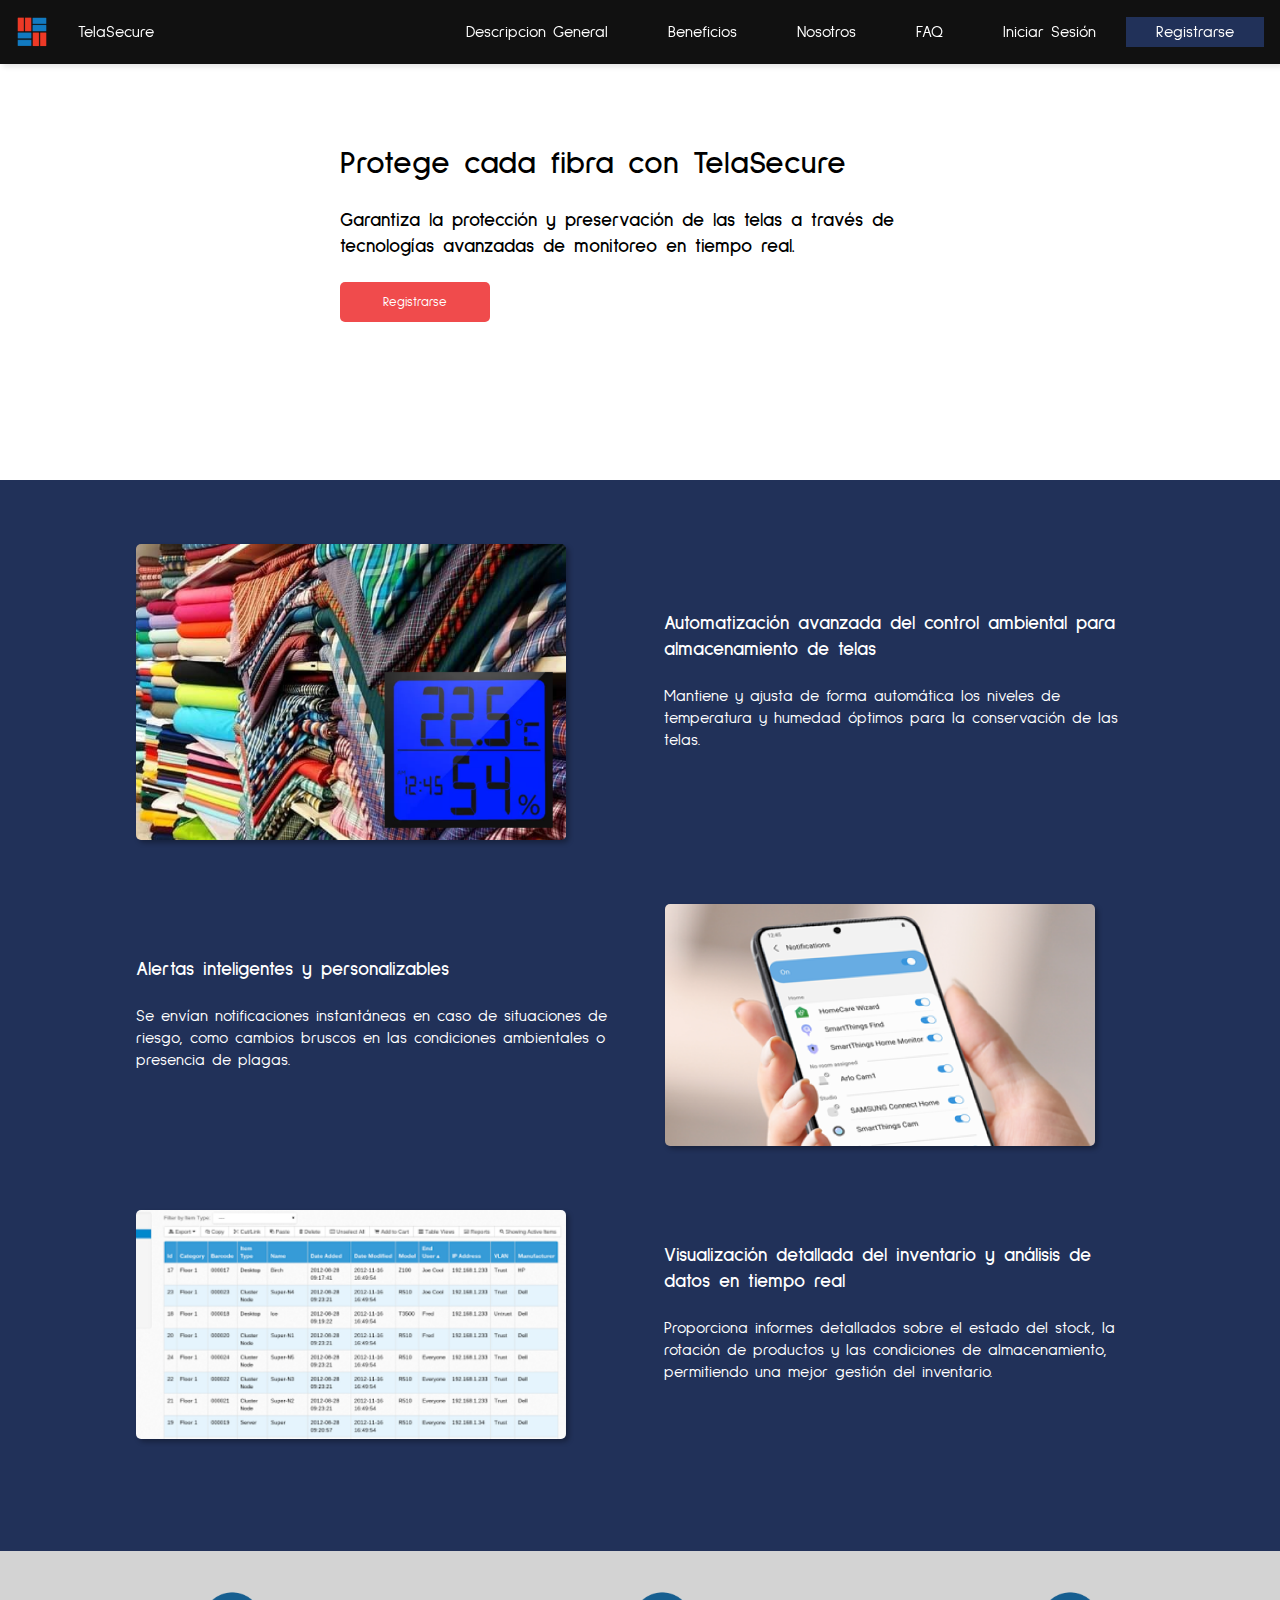
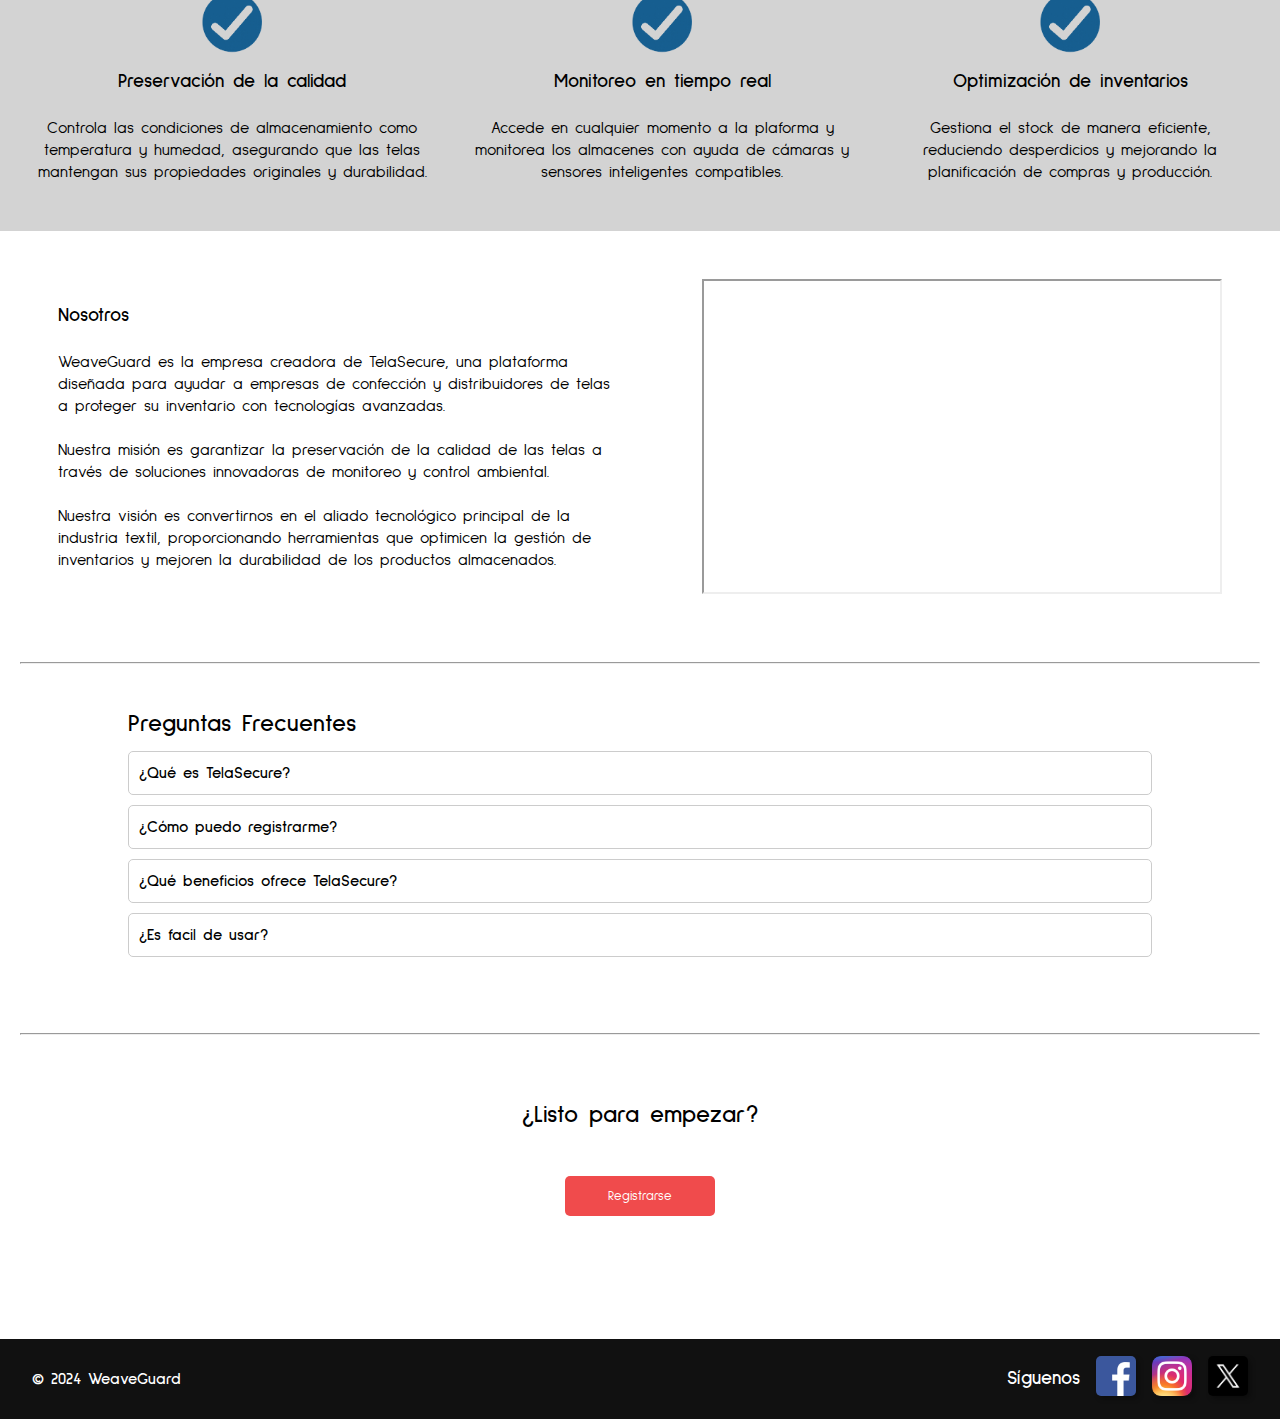
==== commit 18c66c3d: "fix: links" ====
--- a/index.html
+++ b/index.html
@@ -24,8 +24,8 @@
       <li><a href="#Beneficios" class="nav-link">Beneficios</a></li>
       <li><a href="#Nosotros" class="nav-link">Nosotros</a></li>
       <li><a href="#faq-section" class="nav-link">FAQ</a></li> 
-      <li><a href="https://www.youtube.com/watch?v=dQw4w9WgXcQ">Iniciar Sesión</a></li>
-      <li><a href="https://www.youtube.com/watch?v=dQw4w9WgXcQ" id="registro" >Registrarse</a></li>
+      <li><a href="https://weaveguard-frontend.vercel.app">Iniciar Sesión</a></li>
+      <li><a href="https://weaveguard-frontend.vercel.app" id="registro" >Registrarse</a></li>
     </ul>
     <img src="img/TelaSecureLogo.png">
     <ul>
@@ -34,8 +34,8 @@
       <li class="hideOnMobile"><a href="#Beneficios" class="nav-link">Beneficios</a></li>
       <li class="hideOnMobile"><a href="#Nosotros" class="nav-link">Nosotros</a></li>
       <li class="hideOnMobile"><a href="#faq-section" class="nav-link">FAQ</a></li> 
-      <li class="hideOnMobile"><a href="https://www.youtube.com/watch?v=dQw4w9WgXcQ">Iniciar Sesión</a></li>
-      <li class="hideOnMobile" id="registro"><a href="https://www.youtube.com/watch?v=dQw4w9WgXcQ">Registrarse</a></li>
+      <li class="hideOnMobile"><a href="https://weaveguard-frontend.vercel.app">Iniciar Sesión</a></li>
+      <li class="hideOnMobile" id="registro"><a href="https://weaveguard-frontend.vercel.app">Registrarse</a></li>
       <li class="menu-button" onclick="showSidebar()"><a href="#"><svg xmlns="http://www.w3.org/2000/svg" height="26" viewBox="0 96 960 960" width="26"><path d="M120 816v-60h720v60H120Zm0-210v-60h720v60H120Zm0-210v-60h720v60H120Z"/></svg></a></li>
     </ul>
   </nav>
@@ -44,7 +44,7 @@
         <div id="eslogan">
             <h1><b>Protege cada fibra con <span class="highlight">TelaSecure</span></h1></b><br>
             <h3>Garantiza la protección y preservación de las telas a través de tecnologías avanzadas de monitoreo en tiempo real.</h3><br>
-            <button class="probar" onclick="window.location.href='https://www.youtube.com/watch?v=dQw4w9WgXcQ'">Registrarse</button>
+            <button class="probar" onclick="window.location.href='https://weaveguard-frontend.vercel.app'">Registrarse</button>
         </div>
     </section>
   </header>
@@ -152,7 +152,7 @@
 <section id="lanzar">
   <h2>¿Listo para empezar?</h2>
   <br><br>
-  <button class="probar" onclick="window.location.href='https://www.youtube.com/watch?v=dQw4w9WgXcQ.html'">Registrarse</button>
+  <button class="probar" onclick="window.location.href='https://weaveguard-frontend.vercel.app'">Registrarse</button>
 </section>
 
 
--- a/styles/style.css
+++ b/styles/style.css
@@ -104,7 +104,7 @@
   justify-content: space-around;
   margin: 0;
   padding: 1rem;
-  background-image: url(https://si730-2402-ws53-webapplications.github.io/landing-page/img/banner.png);
+  background-image: url(https://raw.githubusercontent.com/si730-2402-ws53-WebApplications/landing-page/refs/heads/main/img/banner.png);
   background-size: cover;
   height: 30rem;
   background-color: rgba(255, 255, 255, 0.66);
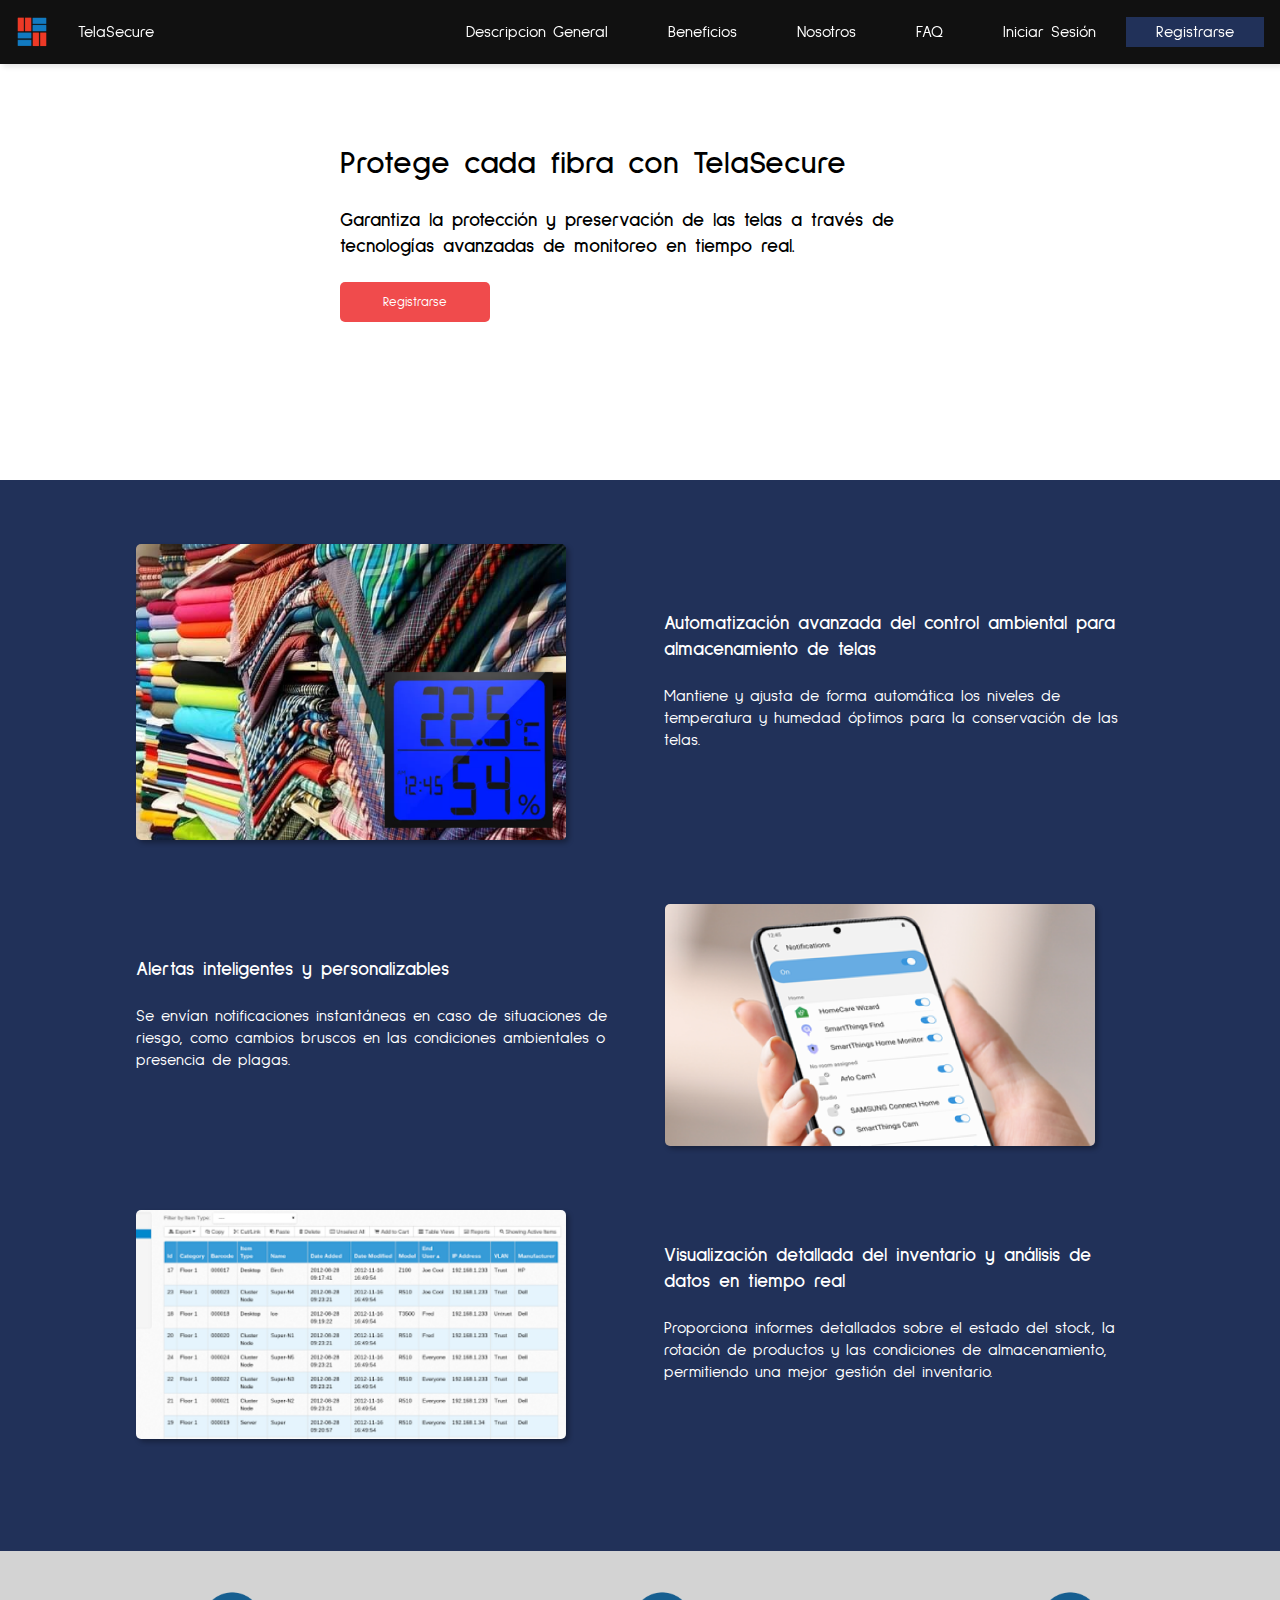
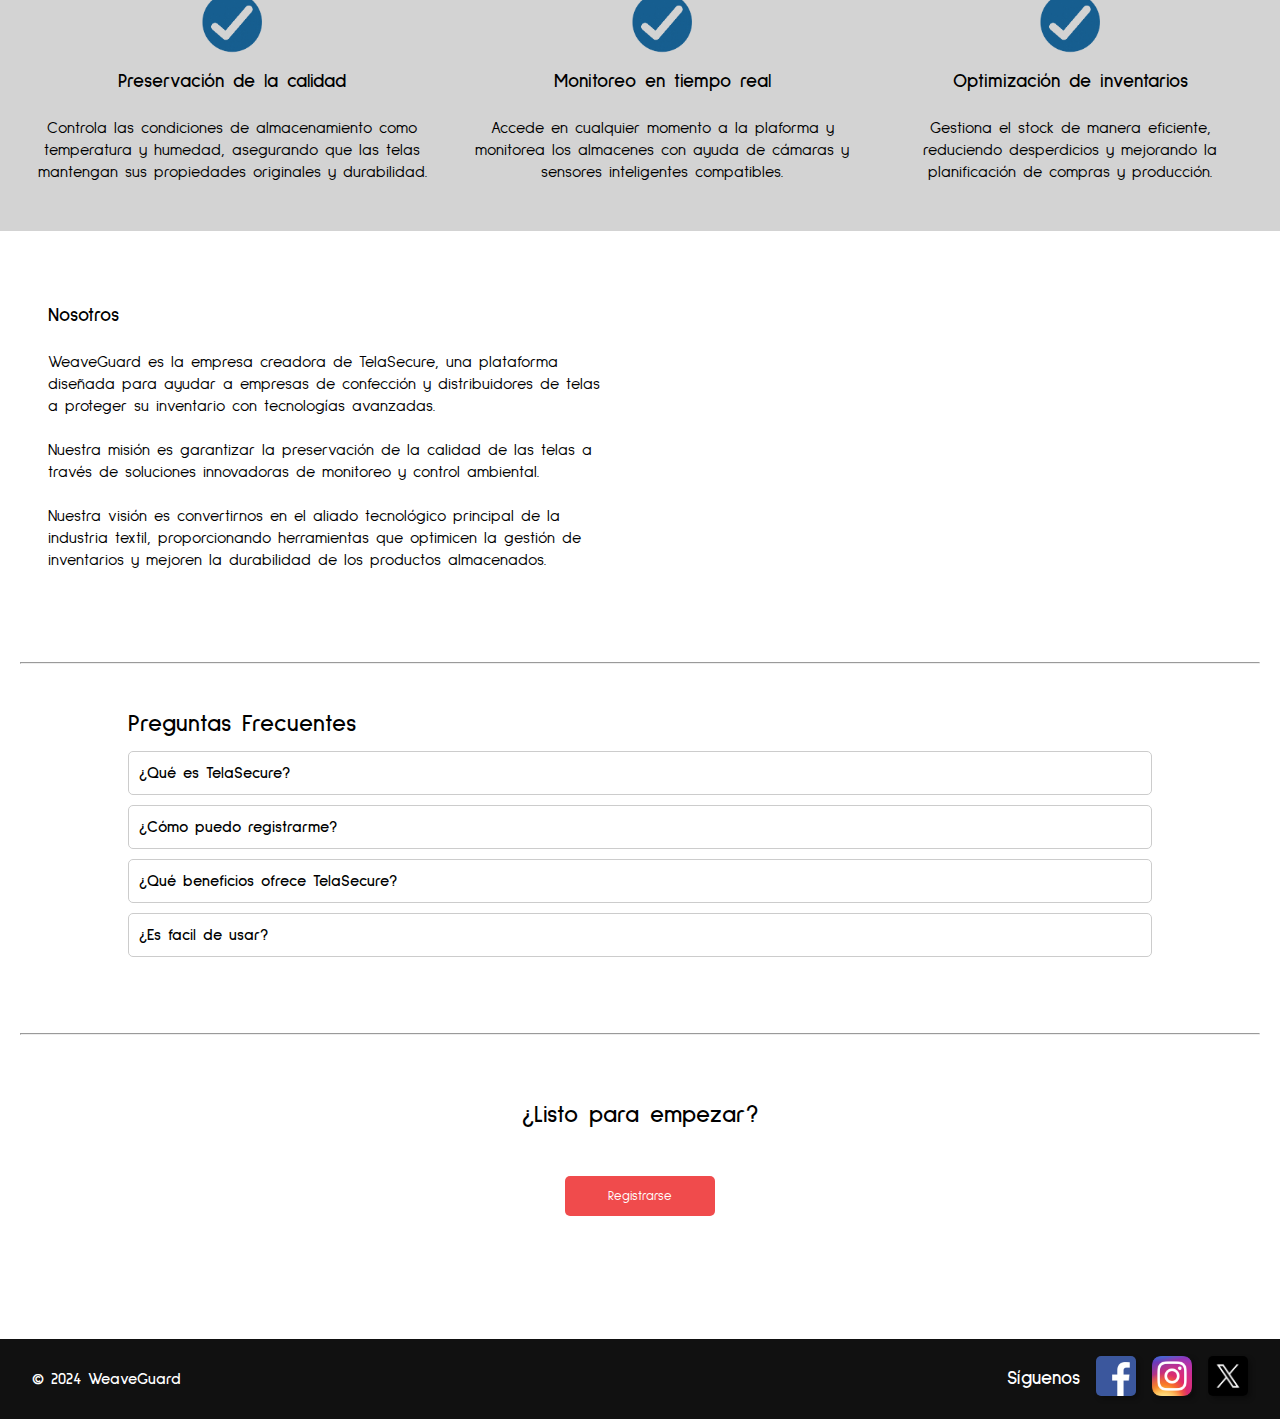
==== commit 1ea88ba1: "fix: video" ====
--- a/index.html
+++ b/index.html
@@ -107,9 +107,9 @@
           <br><br>    
           Nuestra visión es convertirnos en el aliado tecnológico principal de la industria textil, proporcionando herramientas que optimicen la gestión de inventarios y mejoren la durabilidad de los productos almacenados.</p>
         </div>
-        <iframe width="520" height="315"
-          src="https://www.youtube.com/embed/tgbNymZ7vqY">
-        </iframe> 
+        
+        <iframe width="560" height="315" src="https://www.youtube.com/embed/n-YTsA4jIwo?si=n84TBVyrZsT9e_Wo" title="YouTube video player" frameborder="0" allow="accelerometer; autoplay; clipboard-write; encrypted-media; gyroscope; picture-in-picture; web-share" referrerpolicy="strict-origin-when-cross-origin" allowfullscreen></iframe> 
+  
     </div>  
 </section>
 
